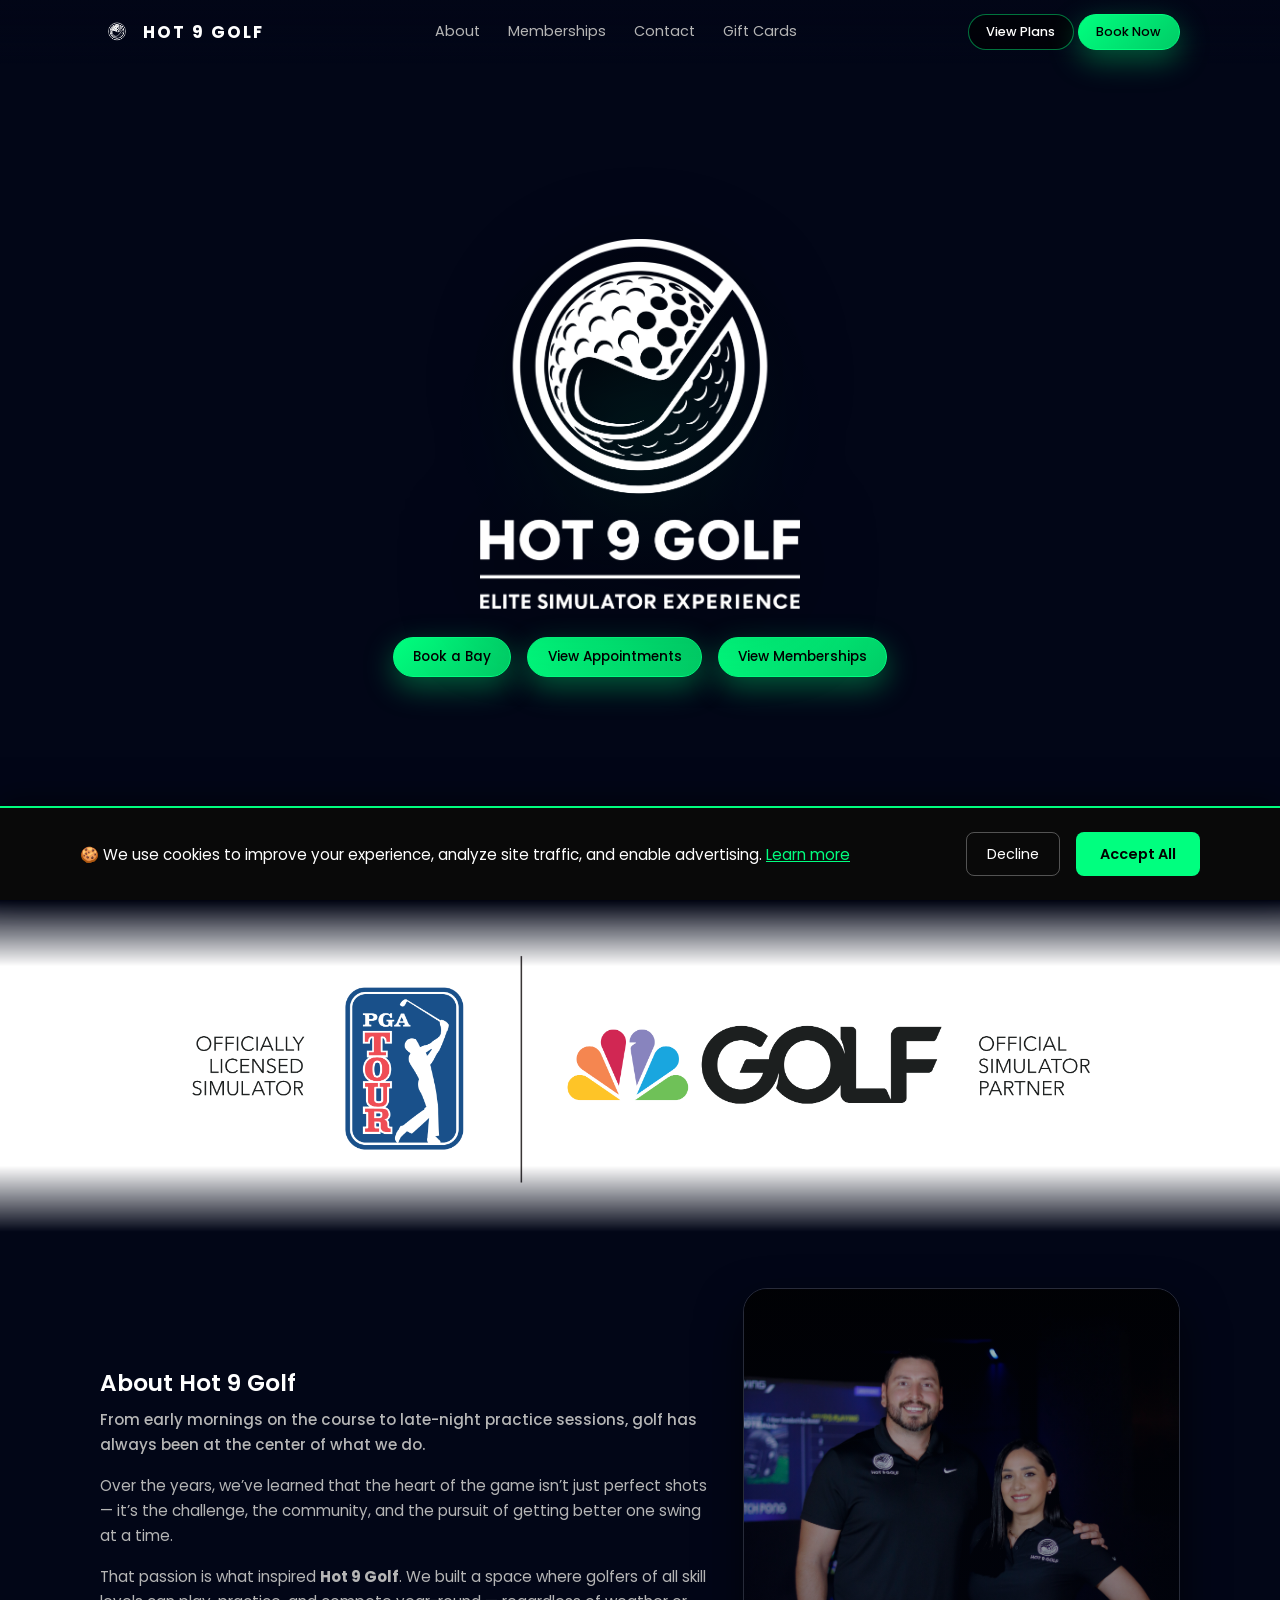
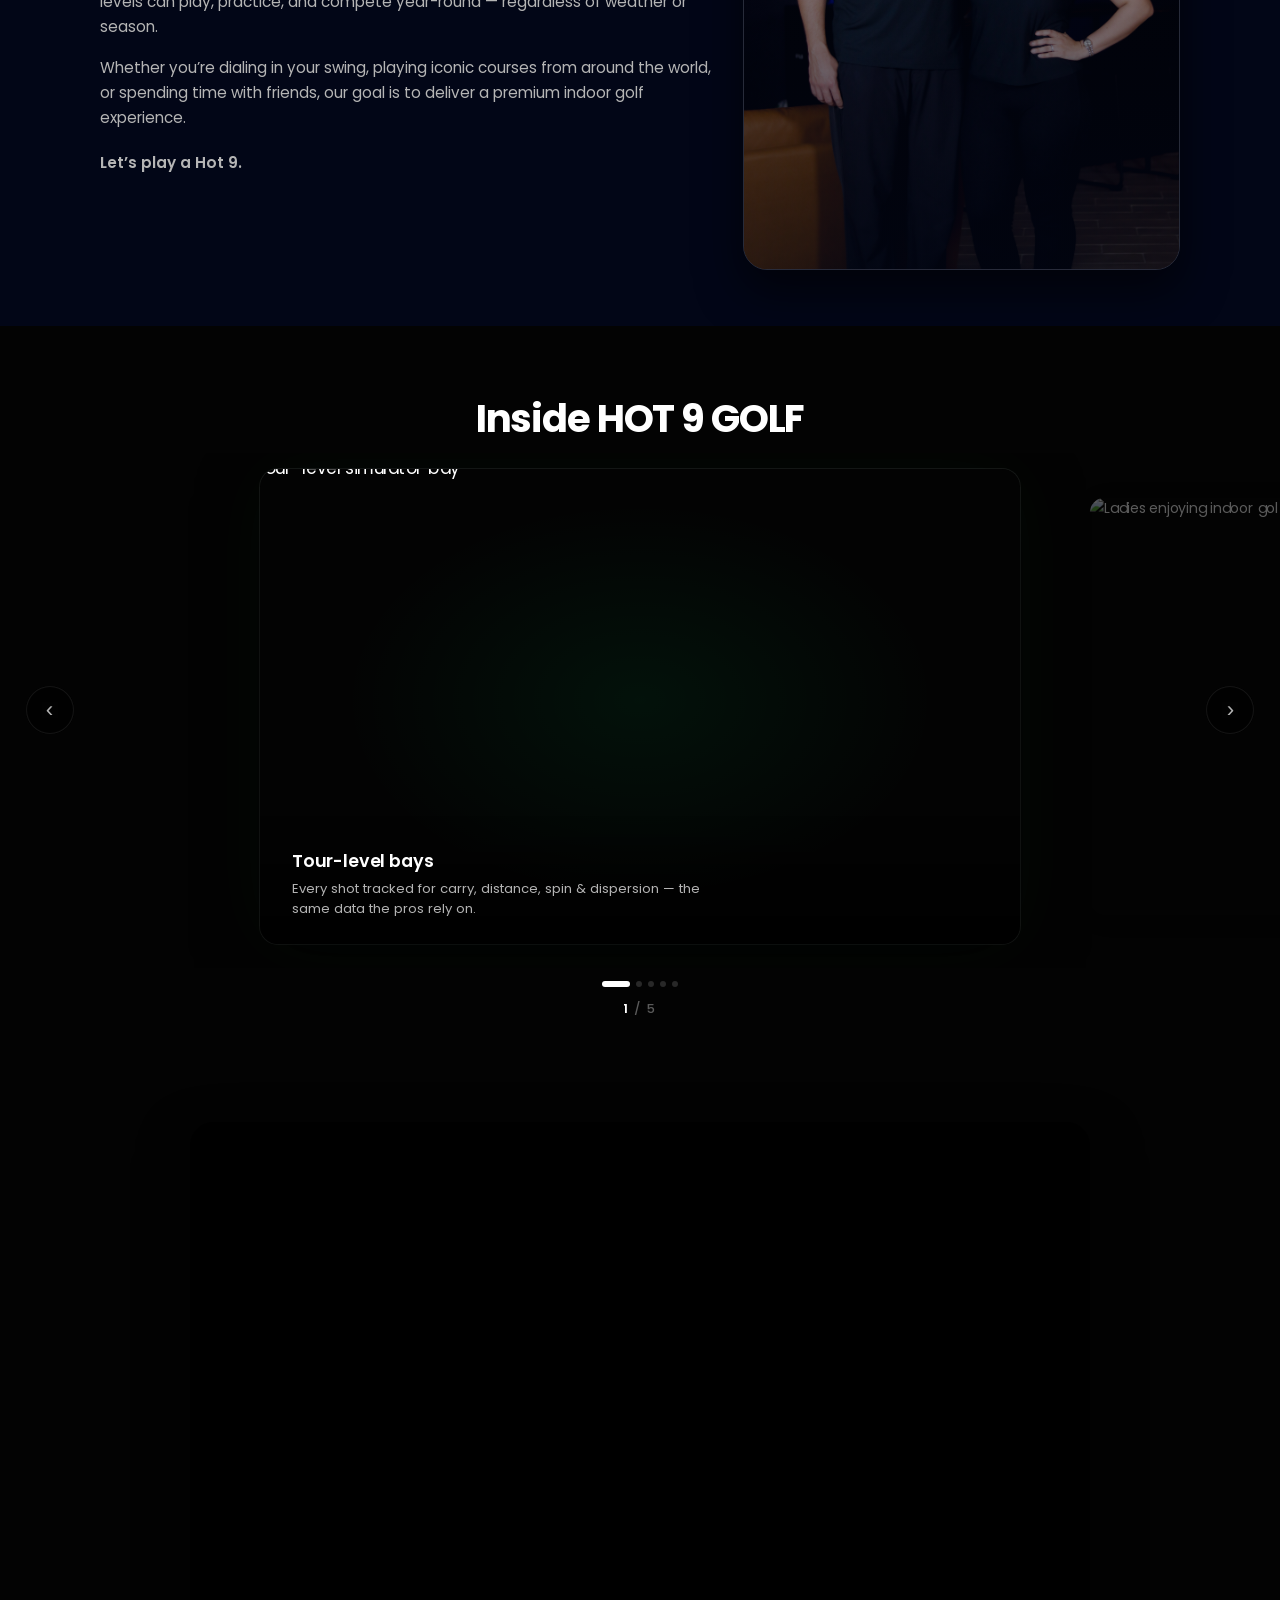
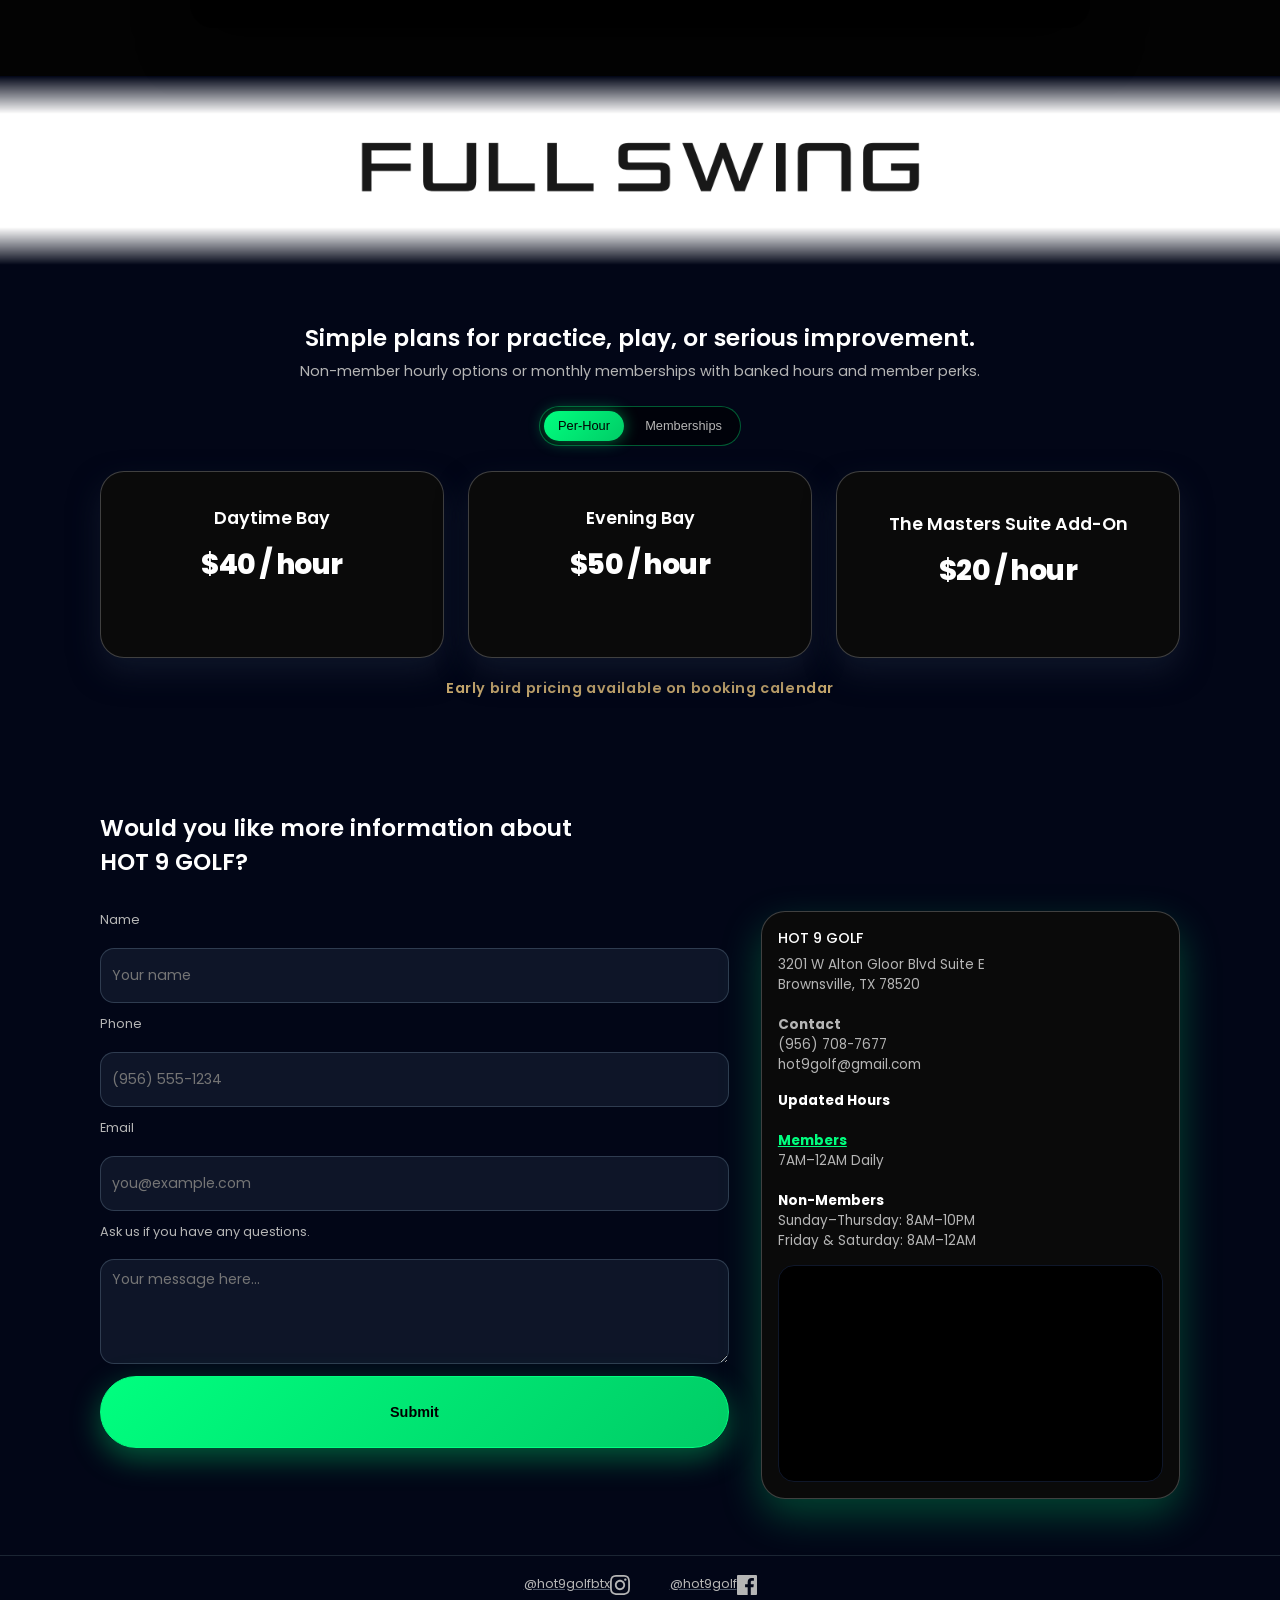
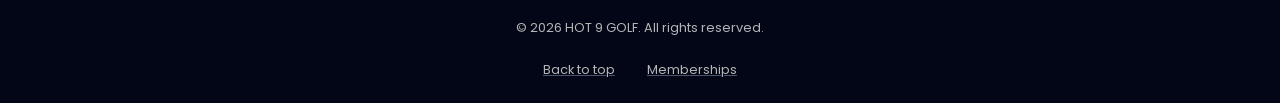
==== index.html @ 59603567 "changes to URL" ====
<!DOCTYPE html>
<html lang="en">
<head>
    <meta charset="UTF-8" />
    <title>HOT 9 GOLF | Indoor Golf Simulators in Brownsville, TX</title>
    <meta name="viewport" content="width=device-width, initial-scale=1" />
    <meta name="description" content="Premier indoor golf simulators in Brownsville, TX. Play world-class courses year-round with Full Swing technology. Memberships, lessons, and events available." />
    <meta name="keywords" content="indoor golf Brownsville, golf simulator Brownsville TX, Full Swing golf, golf lessons Brownsville, golf memberships, virtual golf" />
    <meta name="author" content="HOT 9 GOLF" />
    <meta name="robots" content="index, follow, max-image-preview:large, max-snippet:-1, max-video-preview:-1" />
    <link rel="canonical" href="https://hot9golf.com/" />
    
    <!-- Open Graph / Facebook -->
    <meta property="og:type" content="website" />
    <meta property="og:url" content="https://hot9golf.com/" />
    <meta property="og:title" content="HOT 9 GOLF | Indoor Golf Simulators in Brownsville, TX" />
    <meta property="og:description" content="Premier indoor golf simulators in Brownsville, TX. Play world-class courses year-round with Full Swing technology." />
    <meta property="og:image" content="https://hot9golf.com/Media/logo-hot9.png" />
    <meta property="og:site_name" content="HOT 9 GOLF" />
    <meta property="og:locale" content="en_US" />
    
    <!-- Twitter Card -->
    <meta name="twitter:card" content="summary_large_image" />
    <meta name="twitter:url" content="https://hot9golf.com/" />
    <meta name="twitter:title" content="HOT 9 GOLF | Indoor Golf Simulators in Brownsville, TX" />
    <meta name="twitter:description" content="Premier indoor golf simulators in Brownsville, TX. Play world-class courses year-round with Full Swing technology." />
    <meta name="twitter:image" content="https://hot9golf.com/Media/logo-hot9.png" />
    
    <!-- Local Business Schema -->
    <script type="application/ld+json">
    {
      "@context": "https://schema.org",
      "@type": "SportsActivityLocation",
      "name": "HOT 9 GOLF",
      "image": "https://hot9golf.com/Media/logo-hot9.png",
      "description": "Premier indoor golf simulators in Brownsville, TX featuring Full Swing technology",
      "address": {
        "@type": "PostalAddress",
        "streetAddress": "3201 W Alton Gloor Blvd Suite E",
        "addressLocality": "Brownsville",
        "addressRegion": "TX",
        "postalCode": "78520",
        "addressCountry": "US"
      },
      "geo": {
        "@type": "GeoCoordinates",
        "latitude": "25.9738",
        "longitude": "-97.4975"
      },
      "telephone": "+1-956-708-7677",
      "email": "hot9golf@gmail.com",
      "url": "https://hot9golf.com",
      "priceRange": "$$$",
      "openingHoursSpecification": [
        {
          "@type": "OpeningHoursSpecification",
          "dayOfWeek": ["Monday", "Tuesday", "Wednesday", "Thursday", "Sunday"],
          "opens": "07:00",
          "closes": "22:00"
        },
        {
          "@type": "OpeningHoursSpecification",
          "dayOfWeek": ["Friday", "Saturday"],
          "opens": "07:00",
          "closes": "00:00"
        }
      ],
      "sameAs": [
        "https://www.instagram.com/hot9golfbtx",
        "https://www.facebook.com/profile.php?id=61585658493381"
      ]
    }
    </script>

    <!-- Google Analytics 4 -->
    <script async src="https://www.googletagmanager.com/gtag/js?id=G-XXXXXXXXXX"></script>
    <script>
        window.dataLayer = window.dataLayer || [];
        function gtag(){dataLayer.push(arguments);}
        gtag('js', new Date());
        gtag('config', 'G-XXXXXXXXXX');
    </script>

    <!-- Meta (Facebook) Pixel -->
    <script>
        !function(f,b,e,v,n,t,s)
        {if(f.fbq)return;n=f.fbq=function(){n.callMethod?
        n.callMethod.apply(n,arguments):n.queue.push(arguments)};
        if(!f._fbq)f._fbq=n;n.push=n;n.loaded=!0;n.version='2.0';
        n.queue=[];t=b.createElement(e);t.async=!0;
        t.src=v;s=b.getElementsByTagName(e)[0];
        s.parentNode.insertBefore(t,s)}(window, document,'script',
        'https://connect.facebook.net/en_US/fbevents.js');
        fbq('init', 'YOUR_PIXEL_ID_HERE');
        fbq('track', 'PageView');
    </script>
    <noscript>
        <img height="1" width="1" style="display:none" 
        src="https://www.facebook.com/tr?id=YOUR_PIXEL_ID_HERE&ev=PageView&noscript=1"/>
    </noscript>

    <!-- Google Ads Conversion Tracking -->
    <script async src="https://www.googletagmanager.com/gtag/js?id=AW-XXXXXXXXXX"></script>
    <script>
        window.dataLayer = window.dataLayer || [];
        function gtag(){dataLayer.push(arguments);}
        gtag('js', new Date());
        gtag('config', 'AW-XXXXXXXXXX');
    </script>

    <!-- Icons -->
    <link rel="icon" type="image/png" sizes="192x192" href="/icons/icon-192.png">
    <link rel="icon" type="image/png" sizes="512x512" href="/icons/icon-512.png">
    <link rel="shortcut icon" href="/icons/icon-192.png">
    <link rel="apple-touch-icon" sizes="192x192" href="/icons/icon-192.png">
    <link rel="apple-touch-icon-precomposed" sizes="192x192" href="/icons/icon-192.png">

    <!-- Google Font -->
    <link href="https://fonts.googleapis.com/css2?family=Poppins:wght@300;400;500;600;700&display=swap" rel="stylesheet">

    <style>
        :root {
            --brand-green: #00ff7f;
            --brand-green-dark: #00cc66;
            --brand-green-soft: rgba(0,255,127,0.15);

            --bg-dark: #030303;
            --bg-darker: #000000;

            --text-main: #ffffff;
            --text-muted: #b5b5b5;

            --accent: var(--brand-green);
            --accent-dark: var(--brand-green-dark);
            --accent-soft: var(--brand-green-soft);

            --card-bg: #0a0a0a;
            --border-subtle: rgba(255,255,255,0.22);

            --shadow-soft: 0 16px 40px rgba(0,255,127,0.25);
            --radius-xl: 24px;
        }

        /* RESET + GLOBAL */
        * { margin:0; padding:0; box-sizing:border-box; }
        html, body { height:100%; scroll-behavior:smooth; }
        body {
            font-family:"Poppins", sans-serif;
            background:#020617;
            color:var(--text-main);
        }
        a { color:inherit; text-decoration:none; }
        img { max-width:100%; display:block; }

        .container {
            width:100%; max-width:1120px;
            margin:0 auto;
            padding:0 1.25rem;
        }

        /* =======================================================
           HEADER
        ======================================================= */
        .site-header {
            position:fixed; top:0; left:0; width:100%;
            z-index:40;
            background:linear-gradient(to bottom, rgba(2,6,23,0.98), rgba(2,6,23,0.8), transparent);
            transition:.3s;
            border-bottom:1px solid transparent;
        }
        .site-header.scrolled {
            background:rgba(2,6,23,0.98);
            box-shadow:0 16px 40px rgba(15,23,42,0.8);
            border-bottom-color:rgba(148,163,184,0.2);
        }
        .nav-inner {
            display:flex;
            align-items:center;
            justify-content:space-between;
            padding:0.85rem 0;
        }
        .brand {
    display:flex;
    align-items:center;
    gap:0.55rem;
}

        .brand-text { display:flex; flex-direction:column; }
        .brand-title {
            font-size:1.05rem;
            font-weight:700;
            letter-spacing:.12em;
        }
.hero-nav {
    width:34px;
    height:auto;
    max-width:none;
}

        .nav-links {
            display:flex;
            gap:1.75rem;
            font-size:.9rem;
        }
        .nav-link {
            color:var(--text-muted);
            position:relative;
            touch-action: manipulation;
        }
        .nav-link:hover { color:#fff; }
        .nav-link::after {
            content:"";
            position:absolute; left:0; bottom:-0.15rem;
            width:0; height:2px;
            background:linear-gradient(to right, #ccffe8, var(--accent));
            transition:.2s;
        }
        .nav-link:hover::after { width:100%; }

        .btn {
            border-radius:999px;
            padding:.55rem 1.2rem;
            font-size:.85rem;
            font-weight:500;
            cursor:pointer;
            display:inline-flex;
            align-items:center;
            gap:.4rem;
            transition:.2s;
            border:none;
            touch-action: manipulation;
            -webkit-tap-highlight-color: rgba(0,255,127,0.2);
        }
        .btn-primary {
            background:linear-gradient(135deg, var(--accent), var(--accent-dark));
            color:#000;
            border:1px solid var(--accent);
            box-shadow:0 10px 30px rgba(0,255,127,0.35);
        }
        .btn-primary:hover {
            transform:translateY(-2px);
            box-shadow:0 14px 40px rgba(0,255,127,0.55);
        }
        .btn-outline {
            background:rgba(0,0,0,0.6);
            border:1px solid rgba(0,255,127,0.45);
            color:#fff;
        }
        .btn-outline:hover {
            border-color:var(--accent);
            color:var(--accent);
            box-shadow:0 10px 28px rgba(0,255,127,0.28);
        }

        /* MOBILE NAV */
        .hamburger {
            display:none;
            flex-direction:column;
            justify-content:center;
            gap:6px;
            width:34px;
            height:34px;
            cursor:pointer;
            background:transparent;
            border:none;
            padding:0;
            touch-action: manipulation;
            -webkit-tap-highlight-color: transparent;
        }
        .hamburger span {
            height:2px;
            width:100%;
            background:#e5e7eb;
            border-radius:999px;
            transition:transform 0.25s ease, opacity 0.2s ease;
        }
        .hamburger.open span:nth-child(1) {
            transform:translateY(8px) rotate(45deg);
        }
        .hamburger.open span:nth-child(2) {
            opacity:0;
        }
        .hamburger.open span:nth-child(3) {
            transform:translateY(-8px) rotate(-45deg);
        }
        .mobile-nav {
            display:none;
            position:fixed; top:0;right:0;bottom:0;left:0;
            background:rgba(2,6,23,0.96);
            z-index:30;
            padding-top:4.2rem;
            opacity:0;
            pointer-events:none;
            transition:.2s;
        }
        .mobile-nav.open {
            opacity:1;
            pointer-events:auto;
        }
        .mobile-nav-inner {
            display:flex;
            flex-direction:column;
            gap:1rem;
            padding:1.5rem;
        }

        .mobile-nav-link {
            font-size:1rem;
            color:var(--text-main);
            touch-action: manipulation;
        }

        .mobile-nav-actions {
            margin-top:1.5rem;
            display:flex;
            flex-wrap:wrap;
            gap:0.75rem;
        }

        /* =======================================================
           HERO
        ======================================================= */
        .hero {
    min-height:100vh;
    padding-top:4.5rem;
    display:flex;
    align-items:center;
    position:relative;
    overflow:hidden;
    background:
        /* make this gradient lighter */
        linear-gradient(to bottom, rgba(2,6,23,0.35), rgba(2,6,23,0.65)),
        url("/Media/hero.mp4") center center / cover no-repeat;
}

/* Video layer */
.hero-video {
    position:absolute;
    top:0;right:0;bottom:0;left:0;
    width:100%;
    height:100%;
    object-fit:cover;
    z-index:-2;
    /* brighten instead of darken */
    filter:brightness(1.15) contrast(1.05) saturate(1.05);
}

/* Overlay – lighter */
.hero::before {
    content:"";
    position:absolute;
    top:0;right:0;bottom:0;left:0;
    background:linear-gradient(
        to bottom,
        rgba(2,6,23,0.15),
        rgba(2,6,23,0.45)
    );
    z-index:-1;
}


        .hero-grid {
            display:grid;
            grid-template-columns:1fr;
            text-align:center;
        }

        .hero-logo-wrapper {
            display:flex;
            justify-content:center;
            position:relative;
            margin-bottom:1rem;
        }
        .hero-logo {
            width:320px;
            max-width:85vw;
            opacity:1;
            filter:drop-shadow(0 14px 38px rgba(0,0,0,0.75));
            animation:fadeInLogo 1.3s ease-out;
        }
        @keyframes fadeInLogo {
            from { opacity:0; transform:translateY(10px); }
            to { opacity:1; transform:translateY(0); }
        }
        .hero-logo-wrapper::before {
            content:"";
            position:absolute;
            width:260px; height:260px;
            background:radial-gradient(circle, rgba(0,255,127,0.22), transparent 70%);
            filter:blur(40px);
            border-radius:50%;
            z-index:-1;
            top:50%; left:50%;
            transform:translate(-50%,-50%);
        }

        .hero-cta-row {
            display:flex;
            justify-content:center;
            gap:1rem;
            margin-top:0.8rem;
            flex-wrap:wrap;
        }

        /* SECTION BASE */
        section { padding:3.5rem 0; }

        .section-header {
            margin-bottom:1.6rem;
            display:flex;
            justify-content:space-between;
            align-items:flex-end;
            gap:1.5rem;
            flex-wrap:wrap;
        }
        .section-title-block { max-width:520px; }

        .section-title {
            font-size:1.45rem;
            font-weight:600;
            margin-bottom:0.4rem;
        }
        .section-title-h3 {
            font-size:1rem;
            font-weight:400;
            margin-bottom:0.4rem;
        }
        .section-subtitle {
            font-size:0.9rem;
            color:var(--text-muted);
        }

        .label-pill {
            display:inline-flex;
            align-items:center;
            gap:0.35rem;
            font-size:0.75rem;
            padding:0.16rem 0.6rem;
            border-radius:999px;
            background:rgba(15,23,42,0.9);
            border:1px solid rgba(148,163,184,0.6);
            margin-bottom:0.6rem;
            text-transform:uppercase;
            letter-spacing:0.08em;
            color:var(--text-muted);
        }
        .label-dot {
            width:6px; height:6px;
            border-radius:999px;
            background:var(--accent);
        }

        /* ABOUT MODERN */
        .about-grid-modern {
            display:grid;
            grid-template-columns:minmax(0,1.4fr) minmax(0,1fr);
            gap:2rem;
            align-items:center;
        }
        .about-copy p {
    font-size:0.95rem;
    color:var(--text-muted);
    line-height:1.65;
    margin-bottom:1rem;
}

.about-lead {
    font-size:1.05rem;
    color:#ffffff;
    font-weight:500;
}

.about-signoff {
    margin-top:1.25rem;
    font-size:1rem;
    font-weight:600;
    color:var(--accent);
}

        .about-features {
            display:grid;
            gap:0.65rem;
        }
        .about-feature {
            display:flex;
            align-items:flex-start;
            gap:0.55rem;
            font-size:0.9rem;
            color:#e5e7eb;
        }
        .feature-dot {
            width:7px;
            height:7px;
            border-radius:999px;
            margin-top:0.4rem;
            background:radial-gradient(circle, #ccffe8, var(--accent), #006b3c);
            box-shadow:0 0 8px rgba(0,255,127,0.45);
        }

        .about-image-card {
            position:relative;
            border-radius:var(--radius-xl);
            overflow:hidden;
            border:1px solid rgba(255,255,255,0.15);
            box-shadow:0 20px 45px rgba(0,0,0,0.6);
        }
        .about-image-card::after {
            content:"";
            position:absolute;
            top:0;right:0;bottom:0;left:0;
            background:linear-gradient(
                to bottom,
                rgba(2,6,23,0.2),
                rgba(2,6,23,0.65)
            );
        }
        .about-image-card img {
            width:100%;
            height:100%;
            object-fit:cover;
        }
/* VIDEO SHOWCASE SECTION */
.video-showcase {
    padding:3rem 0;
    background:var(--bg-dark);
}
.video-showcase .about-video {
    width:100%;
    max-width:900px;
    margin:0 auto;
    aspect-ratio:16/9;
    border-radius:var(--radius-xl);
    overflow:hidden;
    background:#000;
    box-shadow:0 20px 50px rgba(0,0,0,0.5);
}
.video-showcase .about-video iframe {
    width:100%;
    height:100%;
    border:0;
}


        /* GALLERY CARD OVERLAYS */
        .gallery-card-overlay {
            position:absolute;
            bottom:0; left:0; right:0;
            padding:2rem 2rem 1.6rem;
            background:linear-gradient(to top, rgba(0,0,0,0.85) 0%, rgba(0,0,0,0.4) 55%, transparent 100%);
            z-index:4;
            opacity:0;
            transform:translateY(8px);
            transition:opacity 0.5s ease, transform 0.6s cubic-bezier(0.25,0.46,0.45,0.94);
            pointer-events:none;
        }
        .gallery-card.active .gallery-card-overlay {
            opacity:1;
            transform:translateY(0);
            pointer-events:auto;
            transition-delay:0.15s;
        }
        .gallery-card-overlay h3 {
            font-size:1.1rem;
            font-weight:600;
            margin-bottom:0.3rem;
            color:#fff;
            letter-spacing:-0.01em;
        }
        .gallery-card-overlay p {
            font-size:0.82rem;
            color:rgba(255,255,255,0.7);
            line-height:1.5;
            max-width:420px;
        }

        /* CERTIFICATION STRIP */
        .cert-strip {
            position:relative;
            background:#ffffff;
            padding:2.5rem 0;
            isolation:isolate;
            -webkit-mask-image:linear-gradient(
                to bottom,
                transparent 0%,
                black 20%,
                black 80%,
                transparent 100%
            );
            mask-image:linear-gradient(
                to bottom,
                transparent 0%,
                black 20%,
                black 80%,
                transparent 100%
            );
        }
        .cert-inner {
            display:flex;
            justify-content:center;
            align-items:center;
        }
        .cert-inner img {
            max-width:min(900px,90vw);
            opacity:0.9;
        }

        /* SIMULATORS SECTION */
        .two-col {
            display:grid;
            grid-template-columns:minmax(0,1.1fr) minmax(0,1fr);
            gap:2rem;
            align-items:flex-start;
        }
        .sim-card {
            border-radius:var(--radius-xl);
            border:1px solid var(--border-subtle);
            background:var(--card-bg);
            padding:1.2rem;
            box-shadow:var(--shadow-soft);
            font-size:0.9rem;
            color:var(--text-muted);
        }
        .sim-tag-row {
            display:flex;
            flex-wrap:wrap;
            gap:0.5rem;
            margin-top:0.75rem;
        }
        .sim-tag {
            font-size:0.75rem;
            padding:0.18rem 0.55rem;
            border-radius:999px;
            border:1px solid rgba(148,163,184,0.6);
            color:var(--text-muted);
        }
        .sim-photo {
            margin-top:1rem;
            border-radius:18px;
            border:1px solid rgba(15,23,42,1);
            background:radial-gradient(circle at center, rgba(15,23,42,0.2), rgba(15,23,42,1));
            aspect-ratio:16/9;
            display:flex;
            align-items:center;
            justify-content:center;
            color:var(--text-muted);
            font-size:0.85rem;
            overflow:hidden;
        }
        .sim-photo img {
            width:100%;
            height:100%;
            object-fit:cover;
        }

        /* PRICING / TOGGLE */
        .pricing-toggle {
            display:inline-flex;
            gap:0.4rem;
            background:rgba(0,0,0,0.55);
            border:1px solid rgba(0,255,127,0.35);
            border-radius:999px;
            padding:0.25rem;
        }
        /* Center the pricing toggle */
        #memberships .section-header {
            flex-direction: column;
            align-items: center;
            text-align: center;
        }
        #memberships .section-title-block {
            max-width: 100%;
        }
        .toggle-btn {
            padding:0.45rem 0.9rem;
            border-radius:999px;
            font-size:0.8rem;
            cursor:pointer;
            background:transparent;
            color:var(--text-muted);
            border:none;
            transition:all 0.2s ease;
            touch-action: manipulation;
            -webkit-tap-highlight-color: rgba(0,255,127,0.2);
        }
        .toggle-btn.active {
            background:linear-gradient(135deg, var(--accent), var(--accent-dark));
            color:#000;
            box-shadow:0 0 16px rgba(0,255,127,0.45);
        }
        .pricing-group {
            display:none;
            animation:fadeUp 0.35s ease;
        }
        .pricing-group.active {
            display:block;
        }
        @keyframes fadeUp {
            from { opacity:0; transform:translateY(8px); }
            to { opacity:1; transform:translateY(0); }
        }

        .card-grid {
            display:grid;
            grid-template-columns:repeat(3, minmax(0,1fr));
            gap:1.5rem;
        }
        .plan-card {
            background:var(--card-bg);
            border-radius:var(--radius-xl);
            border:1px solid var(--border-subtle);
            padding:1.25rem;
            box-shadow:0 14px 30px rgba(15,23,42,0.9);
            display:flex;
            flex-direction:column;
            gap:0.8rem;
            min-height: 120px;
            justify-content: center;
            align-items: center;
            transition: all 0.3s ease;
            position: relative;
            overflow: hidden;
        }
        /* Hide details by default, show only on hover */
        .plan-card .plan-label,
        .plan-card .plan-badge,
        .plan-card .plan-note,
        .plan-card .plan-features,
        .plan-card .plan-cta {
            opacity: 0;
            max-height: 0;
            overflow: hidden;
            transition: all 0.4s ease;
        }
        .plan-card .plan-name {
            font-size: 1.1rem;
            font-weight: 600;
            text-align: center;
            transition: all 0.3s ease;
        }
        .plan-card .plan-price {
            text-align: center;
        }
        /* Card hover effects */
        .plan-card:hover {
            transform: translateY(-8px);
            box-shadow: 0 20px 50px rgba(0,255,127,0.25);
            border-color: rgba(0,255,127,0.5);
            min-height: auto;
            align-items: stretch;
        }
        /* Show all details on hover */
        .plan-card:hover .plan-label,
        .plan-card:hover .plan-badge,
        .plan-card:hover .plan-note,
        .plan-card:hover .plan-features,
        .plan-card:hover .plan-cta {
            opacity: 1;
            max-height: 1000px;
            overflow: visible;
        }
        .plan-card:hover .plan-price {
            color: var(--accent);
            transform: scale(1.05);
        }
        .plan-card:hover .plan-name {
            font-size: 1rem;
        }
        .plan-label {
            font-size:0.75rem;
            color:var(--text-muted);
            text-transform:uppercase;
            letter-spacing:0.08em;
        }
        .plan-name {
            font-size:1rem;
            font-weight:600;
        }
        .plan-price {
            font-size:1.75rem;
            font-weight:800;
            color:#fff;
            transition: all 0.3s ease;
            letter-spacing: -0.02em;
        }
        .plan-note {
            font-size:0.75rem;
            color:var(--text-muted);
        }
        .plan-features {
            list-style:none;
            font-size:0.86rem;
            color:var(--text-muted);
            margin-top:0.2rem;
            display:grid;
            gap:0.35rem;
        }
        .plan-feature::before {
            content:"•";
            margin-right:0.4rem;
            color:var(--accent);
        }
        .plan-cta { margin-top:0.6rem; }

        .plan-card.featured {
            position:relative;
            border:1px solid rgba(248,250,252,0.5);
            background:radial-gradient(circle at 0 0, rgba(22, 248, 60, 0.12), transparent 60%), var(--card-bg);
        }
        .plan-badge {
            position:absolute;
            top:0.9rem;
            right:1.1rem;
            font-size:0.7rem;
            padding:0.15rem 0.55rem;
            border-radius:999px;
            background:rgba(248,250,252,0.12);
            border:1px solid rgba(248,250,252,0.4);
        }

        /* FAQ */
        .faq-list {
            list-style:none;
            display:grid;
            gap:0.8rem;
        }
        .faq-item {
            border-radius:16px;
            background:rgba(15,23,42,0.9);
            border:1px solid rgba(31,41,55,0.9);
            padding:0.8rem 0.85rem;
        }
        .faq-question {
            display:flex;
            justify-content:space-between;
            align-items:center;
            gap:1rem;
            cursor:pointer;
            font-size:0.9rem;
            touch-action: manipulation;
            -webkit-tap-highlight-color: rgba(0,255,127,0.2);
        }
        .faq-toggle {
            font-size:1rem;
            color:var(--text-muted);
        }
        .faq-answer {
            margin-top:0.4rem;
            font-size:0.85rem;
            color:var(--text-muted);
            max-height:0;
            overflow:hidden;
            transition:max-height 0.18s ease;
        }
        .faq-item.open .faq-answer {
            max-height:200px;
        }

        /* CONTACT / MAP */
        .contact-grid {
            display:grid;
            grid-template-columns:minmax(0,1.5fr) minmax(0,1fr);
            gap:2rem;
        }
        .contact-form {
            display:grid;
            gap:0.75rem;
        }
        .field {
            display:grid;
            gap:0.25rem;
            font-size:0.8rem;
        }
        .field label { color:var(--text-muted); }
        .field input,
        .field textarea {
            background:rgba(15,23,42,0.95);
            border-radius:14px;
            border:1px solid rgba(51,65,85,0.9);
            padding:0.55rem 0.7rem;
            font-family:inherit;
            font-size:0.88rem;
            color:#e5e7eb;
        }
        .field textarea {
            min-height:90px;
            resize:vertical;
        }

        .map-card {
            border-radius:var(--radius-xl);
            border:1px solid var(--border-subtle);
            background:var(--card-bg);
            padding:1rem;
            font-size:0.85rem;
            box-shadow:var(--shadow-soft);
        }
        .map-embed {
            margin-top:0.85rem;
            border-radius:16px;
            border:1px solid rgba(15,23,42,1);
            aspect-ratio:16/9;
            overflow:hidden;
            background:#000;
        }
        .map-embed iframe {
            width:100%;
            height:100%;
            border:0;
        }

        /* FOOTER */
        footer {
            border-top:1px solid rgba(31,41,55,0.9);
            padding:1.2rem 0 1.5rem;
            font-size:0.8rem;
            color:var(--text-muted);
        }
        .footer-row {
            display:flex;
            justify-content:center;
            align-items:center;
            flex-direction:column;
            gap:1.5rem;
        }
        .footer-links {
            display:flex;
            gap:2rem;
            align-items:center;
        }
        .footer-links a {
            text-decoration:underline;
            text-decoration-color:rgba(148,163,184,0.5);
        }
        /* Social icons container */
        .footer-row > .footer-links:first-child {
            gap: 2.5rem;
        }

        /* RESPONSIVE */
        @media (max-width:960px) {
            .hero-grid { gap:2.2rem; }
            .about-grid-modern,
            .two-col,
            .contact-grid {
                grid-template-columns:1fr;
            }
            .section-header {
                flex-direction:column;
                align-items:flex-start;
            }
            /* Keep memberships section centered on tablet */
            #memberships .section-header {
                align-items: center;
            }
            .card-grid {
                grid-template-columns:repeat(2, minmax(0,1fr));
            }
            /* Stack member perks on tablet */
            #pricing-membership .strip {
                grid-template-columns: 1fr;
                padding: 1.75rem;
            }
        }
        @media (max-width:720px) {
            .nav-links,
            .nav-cta { display:none; }

            .hamburger { display:flex; }

            .mobile-nav { display:block; }

            .hero { padding-top:4.2rem; }

            .card-grid {
                grid-template-columns:minmax(0,1fr);
            }

            .hero-logo { width:240px; }

            .hero-cta-row {
                flex-direction:column;
                align-items:center;
            }

            .story-step {
                min-height:75vh;
                padding-top:4rem;
            }
            .story-step h2 {
                font-size:2.4rem;
            }
            .story-step p {
                font-size:1.05rem;
            }
            /* Center member perks on mobile */
            #pricing-membership .strip {
                grid-template-columns: 1fr;
                padding: 1.5rem;
                text-align: center;
            }
            #pricing-membership .strip > div:first-child {
                margin-bottom: 1rem;
            }
            #pricing-membership .section-subtitle {
                margin-bottom: 1rem !important;
            }
            #pricing-membership .chip-row {
                text-align: left;
                padding-left: 0;
                max-width: 100%;
            }
            .chip {
                font-size: 0.9rem;
                line-height: 1.6;
            }
            /* Member perks wrapper on mobile */
            #pricing-membership > div[style*="margin-top"] {
                margin-top: 1.5rem !important;
            }
            .strip-title {
                font-size: 1.4rem;
            }
            #pricing-membership .section-subtitle {
                font-size: 0.85rem;
            }
        }
        .mobile-nav-close {
    position:absolute;
    top:1rem;
    right:1.25rem;
    background:rgba(15,23,42,0.9);
    border:1px solid rgba(148,163,184,0.4);
    color:#fff;
    font-size:1.6rem;
    width:36px;
    height:36px;
    border-radius:50%;
    cursor:pointer;
    display:flex;
    align-items:center;
    justify-content:center;
}
.btn-sm {
    font-size:0.8rem;
    padding:0.5rem 1.1rem;
}

.contact-form .btn {
    width:100%;
    justify-content:center;
    padding:0.75rem;
    font-size:0.9rem;
    font-weight:600;
}
.chip-row {
    padding-left:.3rem;   /* creates left breathing room */
    display:grid;
    gap:0.6rem;
}
.chip {
    list-style:none;
    position:relative;
    padding-left:1.1rem;   /* space for bullet */
    line-height:1.5;
}

/* Custom bullet */
.chip::before {
    content:"•";
    position:absolute;
    left:0;
    top:0.05em;
    color:var(--accent);
    font-size:1.1rem;
}
.strip {
    padding-left:1rem;
}
.strip-title {
    font-size: 1.5rem;
    font-weight: 600;
    color: var(--accent);
    margin-bottom: 0.5rem;
}
/* Member Perks Section - Make it pop */
#pricing-membership .strip {
    background: radial-gradient(circle at top left, rgba(0,255,127,0.08), rgba(0,255,127,0.02));
    border: 1px solid rgba(0,255,127,0.3);
    border-radius: 18px;
    padding: 2rem;
    box-shadow: 0 8px 32px rgba(0,255,127,0.15);
    margin-top: 2rem;
    display: grid;
    grid-template-columns: 1fr;
    gap: 1.5rem;
}
/* SOCIAL ICON STYLING */
.social-links {
    display: flex;
    gap: 1rem;
    align-items: center;
}
.social-icon {
    display: inline-flex;
    transition: transform 0.2s ease, color 0.2s ease;
    color: var(--text-muted);
}
.social-icon:hover {
    color: var(--accent);
    transform: translateY(-2px);
}
.social-icon svg {
    width: 20px;
    height: 20px;
    fill: currentColor;
}

/* GIFT CARD POPUP */
.gc-overlay {
    position:fixed; top:0;right:0;bottom:0;left:0;
    background:rgba(0,0,0,0.7);
    backdrop-filter:blur(6px);
    z-index:9998;
    display:flex; align-items:center; justify-content:center;
    opacity:0; pointer-events:none;
    transition:opacity .3s ease;
}
.gc-overlay.active { opacity:1; pointer-events:auto; }
.gc-popup {
    background:linear-gradient(145deg, #0d1117, #111820);
    border:1px solid rgba(0,255,127,0.3);
    border-radius:var(--radius-xl);
    padding:2.5rem 2rem;
    max-width:420px;
    width:90%;
    text-align:center;
    position:relative;
    box-shadow:0 24px 60px rgba(0,255,127,0.15), 0 0 80px rgba(0,255,127,0.05);
    transform:translateY(20px) scale(0.97);
    transition:transform .3s ease;
}
.gc-overlay.active .gc-popup { transform:translateY(0) scale(1); }
.gc-close {
    position:absolute; top:1rem; right:1rem;
    background:rgba(255,255,255,0.08);
    border:1px solid rgba(255,255,255,0.15);
    color:#fff; font-size:1.2rem;
    width:32px; height:32px;
    border-radius:50%; cursor:pointer;
    display:flex; align-items:center; justify-content:center;
    transition:.2s;
}
.gc-close:hover { background:rgba(255,255,255,0.15); }
.gc-emoji { font-size:2.6rem; margin-bottom:.75rem; }
.gc-title {
    font-size:1.35rem; font-weight:700;
    margin-bottom:.5rem;
    background:linear-gradient(135deg,#fff,var(--accent));
    -webkit-background-clip:text;
    -webkit-text-fill-color:transparent;
}
.gc-desc {
    font-size:.92rem; color:var(--text-muted);
    line-height:1.55; margin-bottom:1.5rem;
}
.gc-cta {
    display:inline-flex; align-items:center; gap:.45rem;
    padding:.7rem 1.6rem;
    background:linear-gradient(135deg, var(--accent), var(--accent-dark));
    color:#000; font-weight:600; font-size:.95rem;
    border-radius:999px; border:none; cursor:pointer;
    box-shadow:0 10px 30px rgba(0,255,127,0.35);
    transition:.2s;
    text-decoration:none;
}
.gc-cta:hover {
    transform:translateY(-2px);
    box-shadow:0 14px 40px rgba(0,255,127,0.55);
}

/* ========= APPLE-STYLE GALLERY ========= */
.gallery-section {
    padding:4rem 0 3.5rem;
    overflow:hidden;
    background:var(--bg-dark);
    position:relative;
}
/* Ambient glow behind active card */
.gallery-section::after {
    content:"";
    position:absolute;
    top:50%; left:50%;
    width:600px; height:400px;
    transform:translate(-50%,-50%);
    background:radial-gradient(ellipse, rgba(0,255,127,0.06) 0%, transparent 70%);
    pointer-events:none;
    z-index:0;
}
.gallery-section .section-title {
    text-align:center;
    margin-bottom:.4rem;
    font-size:clamp(1.6rem, 3vw, 2.4rem);
    letter-spacing:-0.03em;
    font-weight:700;
    position:relative;
    z-index:1;
}
.gallery-section .section-subtitle {
    text-align:center;
    color:var(--text-muted);
    margin-bottom:2rem;
    font-size:0.95rem;
    position:relative;
    z-index:1;
}
.gallery-track-wrapper {
    position:relative;
    width:100%;
    max-width:1400px;
    margin:0 auto;
    overflow:hidden;
    z-index:1;
}
.gallery-track {
    display:flex;
    gap:1.5rem;
    transition:transform 0.65s cubic-bezier(0.32, 0.72, 0, 1);
    padding:1rem 0 1.5rem;
    will-change:transform;
    cursor:grab;
    user-select:none;
}
.gallery-track.grabbing { cursor:grabbing; }
.gallery-card {
    flex:0 0 min(760px, 88vw);
    aspect-ratio:16/10;
    border-radius:18px;
    overflow:hidden;
    position:relative;
    box-shadow:0 4px 24px rgba(0,0,0,0.35);
    transition:transform 0.65s cubic-bezier(0.32,0.72,0,1),
               opacity 0.5s ease,
               box-shadow 0.5s ease;
    transform:scale(0.88);
    opacity:0.35;
}
.gallery-card.active {
    transform:scale(1);
    opacity:1;
    box-shadow:
        0 20px 60px rgba(0,0,0,0.55),
        0 0 0 1px rgba(255,255,255,0.08),
        0 0 80px rgba(0,255,127,0.04);
}
.gallery-card img {
    width:100%; height:100%;
    object-fit:cover;
    display:block;
    transition:transform 4s cubic-bezier(0.25,0.46,0.45,0.94);
}
.gallery-card.active img {
    transform:scale(1.06);
}
/* Carousel nav */
.carousel-arrow {
    position:absolute;
    top:50%; transform:translateY(-50%);
    width:48px; height:48px;
    border-radius:50%;
    background:rgba(0,0,0,0.4);
    backdrop-filter:blur(16px) saturate(1.8);
    border:1px solid rgba(255,255,255,0.1);
    color:#fff; font-size:1.4rem;
    display:flex; align-items:center; justify-content:center;
    cursor:pointer; z-index:5;
    transition:all .3s cubic-bezier(0.25,0.46,0.45,0.94);
    opacity:0.7;
}
.carousel-arrow:hover {
    background:rgba(0,0,0,0.6);
    border-color:rgba(255,255,255,0.2);
    opacity:1;
    transform:translateY(-50%) scale(1.05);
}
.carousel-arrow--left  { left:clamp(0.75rem, 2vw, 2rem); }
.carousel-arrow--right { right:clamp(0.75rem, 2vw, 2rem); }

/* Slide counter */
.carousel-counter {
    text-align:center;
    padding-top:0.8rem;
    font-size:0.8rem;
    color:rgba(255,255,255,0.35);
    font-weight:500;
    letter-spacing:0.12em;
    font-variant-numeric:tabular-nums;
}
.carousel-counter .current-slide {
    color:#fff;
    font-weight:600;
}

/* Pagination dots */
.carousel-dots {
    display:flex; gap:6px;
    justify-content:center;
    padding-top:0.8rem;
}
.carousel-dot {
    width:6px; height:6px;
    border-radius:50%;
    background:rgba(255,255,255,0.15);
    border:none; cursor:pointer;
    transition:all .35s cubic-bezier(0.25,0.46,0.45,0.94);
    padding:0;
}
.carousel-dot.active {
    background:#fff;
    width:28px;
    border-radius:3px;
}
@media (max-width:720px) {
    .gallery-section { padding:2.5rem 0 2rem; }
    .gallery-section::after { width:300px; height:200px; }
    .gallery-card {
        flex:0 0 85vw;
        border-radius:14px;
        transform:scale(0.9);
    }
    .gallery-card-overlay { padding:1.2rem 1rem 1rem; }
    .gallery-card-overlay h3 { font-size:0.95rem; }
    .gallery-card-overlay p { font-size:0.75rem; }
    .carousel-arrow {
        width:36px; height:36px;
        font-size:1rem;
    }
    .carousel-arrow--left  { left:0.4rem; }
    .carousel-arrow--right { right:0.4rem; }
    .carousel-counter { font-size:0.72rem; }
    .video-showcase { padding:2rem 0; }
    .video-showcase .about-video {
        max-width:95vw;
        border-radius:16px;
    }
}
    </style>
    <link rel="manifest" href="/manifest.json">
    <meta name="theme-color" content="#00ff7f">
    <meta name="apple-mobile-web-app-capable" content="yes">
    <meta name="apple-mobile-web-app-status-bar-style" content="black-translucent">
</head>
<body>

    <!-- HEADER -->
    <header class="site-header" id="siteHeader">
        <div class="container">
            <div class="nav-inner">
                <a href="#top" class="brand" data-scroll>
    <img src="Media/Untitled%20design%20(14).png" class="hero-nav" alt="HOT 9 GOLF Logo" />
    <span class="brand-title">HOT 9 GOLF</span>
</a>


                <nav class="nav-links">
                    <a class="nav-link" data-scroll href="#about">About</a>
                    <!-- <a class="nav-link" data-scroll href="#simulators">Simulators</a> -->
                    <a class="nav-link" data-scroll href="#memberships">Memberships</a>
                    <!-- <a class="nav-link" data-scroll href="#faq">FAQ</a> -->
                    <a class="nav-link" data-scroll href="#contact">Contact</a>
                    <a class="nav-link" href="https://clients.uschedule.com/hot9golf/Product/GiftCertDetail" target="_blank" rel="noopener">Gift Cards</a>
                </nav>

                <div class="nav-cta">
                    <a class="btn btn-outline btn-sm" data-scroll href="#memberships">View Plans</a>
                    <a href="#contact" class="btn btn-primary btn-sm" data-scroll>Book Now</a>
                </div>

                <button class="hamburger" id="hamburger" aria-label="Toggle navigation">
                    <span></span><span></span><span></span>
                </button>
            </div>
        </div>

        <!-- Mobile Nav -->
        <div class="mobile-nav" id="mobileNav">
            <div class="mobile-nav-inner">
                <button class="mobile-nav-close" aria-label="Close menu">&times;</button>
                <a class="mobile-nav-link" data-scroll href="#about">About</a>
                <!-- <a class="mobile-nav-link" data-scroll href="#simulators">Simulators</a> -->
                <a class="mobile-nav-link" data-scroll href="#memberships">Memberships</a>
                <!-- <a class="mobile-nav-link" data-scroll href="#faq">FAQ</a> -->
                <a class="mobile-nav-link" data-scroll href="#contact">Contact</a>
                <a class="mobile-nav-link" href="https://clients.uschedule.com/hot9golf/Product/GiftCertDetail" target="_blank" rel="noopener">Gift Cards</a>

                <div class="mobile-nav-actions">
                    <a class="btn btn-outline btn-sm" data-scroll href="#memberships">View Plans</a>
                    <a class="btn btn-primary btn-sm" data-scroll href="#contact">Book Now</a>
                </div>
            </div>
        </div>
    </header>

    <!-- HERO -->
    <main id="top">
        <section class="hero" id="home">
            <!-- Optional video -->
            <video class="hero-video" autoplay muted loop playsinline>
                <source src="Media/hero.mp4" type="video/mp4" />
            </video>

            <div class="container">
                <div class="hero-grid">
                    <div class="hero-logo-wrapper">
                        <img src="Media/logo-hot9.png" class="hero-logo" alt="HOT 9 GOLF Logo" />
                    </div>
                        
                    <div class="hero-cta-row">
                        <a href="https://clients.uschedule.com/hot9golf/account/login?ReturnUrl=/hot9golf/booking" class="btn btn-primary" target="_blank" rel="noopener noreferrer">Book a Bay</a>
                        <a href="https://clients.uschedule.com/hot9golf/customerprofile/appointments" class="btn btn-primary" target="_blank" rel="noopener noreferrer">View Appointments</a>
                        <a href="#memberships" class="btn btn-primary" data-scroll>View Memberships</a>
                    </div>
                </div>
            </div>
        </section>

        <!-- CERTIFICATION STRIP -->
        <section class="cert-strip">
            <div class="cert-inner">
                <img src="Media/pga-tour-golf-channel-logosBlack.png" alt="Official simulator partners" />
            </div>
        </section>

        <!-- ABOUT -->
        <section id="about">
            <div class="container">
                <div class="about-grid-modern">
                    <div class="about-copy">
    <h2 class="section-title">About Hot 9 Golf</h2>

    <!-- <p class="about-lead">
        From early mornings on the course to late-night swings in the backyard, golf has always been where I feel most at home.
    </p>

    <p>
        Over the years, I’ve learned that the heart of the game isn’t just in perfect shots — it’s in the community, the challenge,
        and the joy of improving one swing at a time.
    </p>

    <p>
        That passion is what inspired me to open <strong>Hot 9 Golf</strong>.
        I wanted to create a space where golfers of all levels can play, practice, and have fun — no matter the weather or season.
    </p>

    <p>
        Whether you’re looking to sharpen your skills, experience world-class courses, or simply enjoy a great time with friends,
        our goal is to bring the best parts of the game indoors.
    </p>

    <p class="about-signoff">
        Let’s play a Hot 9!!!!
    </p> -->

    <p class="about-lead">
    From early mornings on the course to late-night practice sessions, golf has always been at the center of what we do.
</p>

<p>
    Over the years, we’ve learned that the heart of the game isn’t just perfect shots — it’s the challenge, the community,
    and the pursuit of getting better one swing at a time.
</p>

<p>
    That passion is what inspired <strong>Hot 9 Golf</strong>.
    We built a space where golfers of all skill levels can play, practice, and compete year-round — regardless of weather or season.
</p>

<p>
    Whether you’re dialing in your swing, playing iconic courses from around the world,
    or spending time with friends, our goal is to deliver a premium indoor golf experience.
</p>

<p class="about-signoff">
    Let’s play a Hot 9.
</p>

</div>


                    <div class="about-image-card">
    <!-- Replace with owner photo -->
    <img src="Media/IMG_4819.JPG" alt="HOT 9 GOLF Owners" />
</div>

                </div>
            </div>
        </section>

        <!-- GALLERY CAROUSEL -->
        <section class="gallery-section" id="gallery">
            <div class="container">
                <h2 class="section-title">Inside HOT 9 GOLF</h2>
                
            </div>
            <div class="gallery-track-wrapper">
                <button class="carousel-arrow carousel-arrow--left" id="carouselPrev" aria-label="Previous">&lsaquo;</button>
                <div class="gallery-track" id="galleryTrack">
                    <div class="gallery-card">
                        <img src="Media/BookABayCover.JPG" alt="Tour-level simulator bay" loading="lazy" />
                        <div class="gallery-card-overlay">
                            <h3>Tour-level bays</h3>
                            <p>Every shot tracked for carry, distance, spin &amp; dispersion — the same data the pros rely on.</p>
                        </div>
                    </div>
                    <div class="gallery-card">
                        <img src="Media/IMG_4755.JPG" alt="Ladies enjoying indoor golf" loading="lazy" />
                        <div class="gallery-card-overlay">
                            <h3>Built for every golfer</h3>
                            <p>Practice your short game, host friends, or compete — Hot 9 is your course, your rules.</p>
                        </div>
                    </div>
                    <div class="gallery-card">
                        <img src="Media/IMG_4854.JPG" alt="Luxury simulator bay" loading="lazy" />
                        <div class="gallery-card-overlay">
                            <h3>Premium experience</h3>
                            <p>Luxury bays with Full Swing technology — practice, play, or entertain in style.</p>
                        </div>
                    </div>
                    <!-- <div class="gallery-card">
                        <img src="Media/gallery-5.jpeg" alt="HOT 9 GOLF facility" loading="lazy" />
                        <div class="gallery-card-overlay">
                            <h3>The facility</h3>
                            <p>A modern indoor golf lounge designed for comfort, competition, and year-round play.</p>
                        </div>
                    </div>
                    <div class="gallery-card">
                        <img src="Media/gallery-6.jpeg" alt="HOT 9 GOLF experience" loading="lazy" />
                        <div class="gallery-card-overlay">
                            <h3>Events &amp; groups</h3>
                            <p>Host birthdays, corporate outings, or a night out — we’ve got the bays and the vibe.</p>
                        </div>
                    </div> -->
                    <div class="gallery-card">
                        <img src="Media/IMG_4688.JPG" alt="Virtual sports at HOT 9 GOLF" loading="lazy" />
                        <div class="gallery-card-overlay">
                            <h3>More than just golf</h3>
                            <p>Hot 9 Golf has different virtual sports that everyone can enjoy</p>
                        </div>
                    </div>
                    <div class="gallery-card">
                        <img src="Media/FullSwing/TPC-Sawgrass-Hole-17-06.jpg" alt="TPC Sawgrass Hole 17" loading="lazy" />
                        <div class="gallery-card-overlay">
                            <h3>TPC Sawgrass</h3>
                            <p>The iconic island green and dozens of world-class courses on Full Swing simulators.</p>
                        </div>
                    </div>
                </div>
                <button class="carousel-arrow carousel-arrow--right" id="carouselNext" aria-label="Next">&rsaquo;</button>
            </div>
            <div class="carousel-dots" id="carouselDots"></div>
            <div class="carousel-counter" id="carouselCounter"></div>
        </section>

        <!-- VIDEO SHOWCASE -->
        <section class="video-showcase">
            <div class="container">
                <div class="about-video">
                    <iframe
                        src="https://www.youtube.com/embed/ydl1Kn4nCvA?autoplay=1&mute=1&loop=1&playlist=ydl1Kn4nCvA&rel=0&modestbranding=1&playsinline=1"
                        title="Full Swing Pro 2.0 Simulator"
                        allow="autoplay; accelerometer; clipboard-write; encrypted-media; gyroscope; picture-in-picture"
                        allowfullscreen>
                    </iframe>
                </div>
            </div>
        </section>

       
<!-- CERTIFICATION STRIP -->
        <section class="cert-strip">
            <div class="cert-inner">
                <img src="Media/Fullswinglogo.png" alt="Official simulator partners" />
            </div>
        </section>
        <!-- MEMBERSHIPS / PRICING -->
        <section id="memberships">
    <div class="container">
        <div class="section-header">
            <div class="section-title-block">
                <h2 class="section-title">
                    Simple plans for practice, play, or serious improvement.
                </h2>
                <p class="section-subtitle">
                    Non-member hourly options or monthly memberships with banked hours and member perks.
                </p>
            </div>

            <!-- TOGGLE -->
            <div class="pricing-toggle">
                <button class="toggle-btn active" data-target="hourly">Per-Hour</button>
                <button class="toggle-btn" data-target="membership">Memberships</button>
            </div>
        </div>

        <!-- PER HOUR -->
        <div class="pricing-group active" id="pricing-hourly">
            <div class="card-grid">
                <!-- 8am–4pm -->
                <article class="plan-card">
                    <div class="plan-label">Non-Member</div>
                    <div class="plan-name">Daytime Bay</div>
                    <div class="plan-price">$40 / hour</div>
                    <div class="plan-note">Bay for up to 4 guests total</div>
                    <ul class="plan-features">
                        <li class="plan-feature">Standard simulator bay</li>                        
                        <li class="plan-feature">Same-day extra hour at $25</li>
                    </ul>
                    <div class="plan-cta">
                        
                         <a href="https://clients.uschedule.com/hot9golf/booking" class="btn btn-outline btn-sm" target="_blank" data-scroll href="#contact">Book daytime bay</a>
                    </div>
                </article>

                <!-- 4pm–10pm -->
                <article class="plan-card">
                    <div class="plan-label">Non-Member</div>
                    <div class="plan-name">Evening Bay</div>
                    <div class="plan-price">$50 / hour</div>
                    <div class="plan-note">Bay for up to 4 guests total</div>
                    <ul class="plan-features">
                        <li class="plan-feature">Prime-time bay access</li>
                        <!-- <li class="plan-feature">Additional guests (1–3) at $14.99</li> -->
                        <li class="plan-feature">Same-day extra hour at $25</li>
                    </ul>
                    <div class="plan-cta">
                        <a href="https://clients.uschedule.com/hot9golf/booking" class="btn btn-outline btn-sm" target="_blank" data-scroll href="#contact">
                            Book evening bay
                        </a>
                            
                    </div>
                </article>

                <!-- WIDESCREEN ROOM -->
                <article class="plan-card">
                    <div class="plan-label">Upgrade</div>
                    <div class="plan-name">The Masters Suite Add-On</div>
                    <div class="plan-price">$20 / hour</div>
                    
                    <ul class="plan-features">
                        <li class="plan-feature">Upgrade any existing bay booking</li>
                        <!-- <li class="plan-feature">Extra guests up to 5 at $19.99</li> -->
                       
                    </ul>
                    <div class="plan-cta">
                        
                        <a href="https://clients.uschedule.com/hot9golf/booking" class="btn btn-outline btn-sm" target="_blank" data-scroll href="#contact">
                            Add The Masters Suite
                        </a>
                    </div>
                </article>
            </div>
            <p style="text-align:center; margin-top:1.25rem; font-size:0.9rem; color:var(--clr-accent, #c8a96e); font-weight:600; letter-spacing:0.04em;">
                 Early bird pricing available on booking calendar
            </p>
        </div>

        <!-- MEMBERSHIPS -->
        <div class="pricing-group" id="pricing-membership">
            <div class="card-grid">
                <!-- PAR 5 -->
                <article class="plan-card featured">
                    <div class="plan-label">Member Monthly Rate</div>
                    <div class="plan-badge">Best value</div>
                    <div class="plan-name">Par 5</div>
                    <div class="plan-price">$299.99 / month</div>
                    <!-- <div class="plan-note">• </div> -->
                    <ul class="plan-features">
                        <li class="plan-feature">5 Hours per month Standard Bay</li>
                        <li class="plan-feature">10 Hours per month in The Masters Suite</li>
                        <li class="plan-feature">Up to 3 guests for standard, 5 guests in The Masters Suite</li>
                        <li class="plan-feature">Book tee times up to 10 days in advance</li>
                        <li class="plan-feature">2 active tee times</li>
                        <!-- <li class="plan-feature">No upcharge for widescreen bay</li> -->
                        <li class="plan-feature">Share time with one family member</li>
                        <!-- <li class="plan-feature">Best value for heavy use and bigger groups</li> -->
                    </ul>
                    <div class="plan-cta">
                        <a class="btn btn-primary btn-sm" href="https://clients.uschedule.com/hot9golf/Product/MembershipDetail/10767" target="_blank" rel="noopener noreferrer">
                            Join Par 5
                        </a>
                    </div>
                </article>
                
                <!-- PAR 4 -->
                <article class="plan-card featured">
                    <div class="plan-badge">Most popular</div>
                    <div class="plan-label">Member Monthly Rate</div>
                    <div class="plan-name">Par 4</div>
                    <div class="plan-price">$249.99 / month</div>
                    <!-- <div class="plan-note">10 hours per month • 2 active tee times • up to 3 guests</div> -->
                    <ul class="plan-features">
                        <li class="plan-feature">6 Hours per month Standard Bay</li>
                        <li class="plan-feature">4 Hours per month in The Masters Suite</li>
                        <li class="plan-feature">2 active tee times</li>
                        <li class="plan-feature">Up to 3 guests for standard, 5 guests in The Masters Suite</li>
                        <li class="plan-feature">Book tee times up to 7 days in advance</li>
                        <!-- <li class="plan-feature">Widescreen bay upcharge $9.99 per visit</li> -->
                        <!-- <li class="plan-feature">Widescreen guests add-on $9.99 (up to 5 guests)</li> -->
                        
                    </ul>
                    <div class="plan-cta">
                        <a class="btn btn-outline btn-sm" href="https://clients.uschedule.com/hot9golf/Product/MembershipDetail/10766" target="_blank" rel="noopener noreferrer">
                            Join Par 4
                        </a>
                    </div>
                </article>
                
                <!-- PAR 3 -->
                <article class="plan-card ">
                    <div class="plan-label">Member Monthly Rate</div>
                    <div class="plan-name">Par 3</div>
                    <div class="plan-price">$159.99 / month</div>
                    <!-- <div class="plan-note">6 hours per month • 1 active tee time • 1 guest included</div> -->
                    <ul class="plan-features">
                        <li class="plan-feature">4 Hours per month Standard Bay</li>
                        <li class="plan-feature">2 Hours per month in The Masters Suite</li>
                        <li class="plan-feature">Up to 3 guests for standard, 5 guests in The Masters Suite</li>
                        <li class="plan-feature">Book tee times up to 4 days in advance</li>
                        <li class="plan-feature">1 active tee time</li>
                        <!-- <li class="plan-feature">Widescreen bay add-on $9.99 per visit</li>                         -->
                        <!-- <li class="plan-feature">Widescreen guests add-on $9.99 (up to 5 guests)</li> -->
                        
                    </ul>
                    <div class="plan-cta">
                        <a class="btn btn-outline btn-sm" href="https://clients.uschedule.com/hot9golf/Product/MembershipDetail/10765" target="_blank" rel="noopener noreferrer">
                            Join Par 3
                        </a>
                    </div>
                </article>

                <!-- STUDENT PLAN -->
                <article class="plan-card">
                    <div class="plan-label">Member Monthly Rate</div>
                    <div class="plan-name">Student Plan</div>
                    <div class="plan-price">$99.99 / month</div>
                    <!-- <div class="plan-note">4 hours per month • 1 active tee time • no guests included</div> -->
                    <ul class="plan-features">
                        <li class="plan-feature">4 Hours per month Standard Bay</li>
                        <!-- <li class="plan-feature">2 Hours per month Widescreen Bay</li> -->
                        <li class="plan-feature">Book tee times up to 2 days in advance</li>
                        <!-- <li class="plan-feature">Widescreen bay upcharge $9.99 per visit</li> -->
                        
                        <li class="plan-feature">1 active tee time</li>                        
                        <!-- <li class="plan-feature">Extra guests up to 5 at $14.99 for widescreen use</li> -->
                        
                    </ul>
                    <div class="plan-cta">
                        
                        <a href="https://clients.uschedule.com/hot9golf/Product/MembershipDetail/10770" class="btn btn-outline btn-sm" target="_blank" rel="noopener noreferrer">
                            Join Student Plan
                        </a>
                    </div>
                </article>

                <!-- MULLIGAN MEMBERSHIP -->
                <article class="plan-card">
                    <div class="plan-label">Member Monthly Rate</div>
                    <div class="plan-name">Mulligan Membership</div>
                    <div class="plan-price">$80 / month</div>
                    <ul class="plan-features">
                        <li class="plan-feature">Gimme Hours (7AM–3PM daily)</li>
                        <li class="plan-feature">Up to 3 guests for standard bays, 5 guests in The Masters Suite</li>
                        <li class="plan-feature">Book tee times up to 4 days in advance</li>
                        <li class="plan-feature">1 active tee time</li>
                        <li class="plan-feature">Tee times available daily between 7AM–3PM</li>
                        <li class="plan-feature">Excluded from additional member perks</li>
                    </ul>
                    <div class="plan-cta">
                        <a href="https://clients.uschedule.com/hot9golf/Product/MembershipDetail/11440" class="btn btn-outline btn-sm" target="_blank" rel="noopener noreferrer">
                            Join Mulligan
                        </a>
                    </div>
                </article>
                <article class="plan-card" data-membership="mulligan">
                    
                    <div class="plan-name">Gimme hours</div>
                    <div class="plan-price">(7AM–3PM daily)</div>
                    
                </article>
                
            </div>

            <!-- MEMBER PERKS / CORPORATE -->
            <div style="margin-top:2rem; display:grid; gap:1.25rem;">
                <div class="strip">
                    <div>
                        <div class="strip-title">Member perks</div>
                        <p class="section-subtitle" style="margin-bottom: 2rem;">
                            Extra benefits that make a membership more than just hours in the bay.
                        </p>
                    </div>
                    <div class="chip-row">
                        
                        <li class="chip">Gimme Hours: 7AM–3PM daily — these hours do not count against your membership paid hours</li>
                        <li class="chip">Extended hours: 7AM–12AM daily (non-members close at 10PM Sun–Thu)</li>
                        <li class="chip">7:00 a.m. tee times for members (8:00 a.m. for non-members)</li>
                        <li class="chip">Additional tee times: $24.99 first hour, $9.99 each additional hour</li>
                        <!-- <li class="chip">Additional guests: $9.99 (up to 3)</li> -->
                        <li class="chip">The Masters Suite: $34.99 first hour, $14.99 additional hour</li>
                        <!-- <li class="chip">Widescreen Bay add-on guests: $14.99 (up to 5)</li> -->
                    </div>
                </div>

                
            </div>
        </div>
    </div>
</section>


   

        <!-- CONTACT -->
        <section id="contact">
            <div class="container">
                <div class="section-header">
                    <div class="section-title-block">
                        <h2 class="section-title">Would you like more information about HOT 9 GOLF?</h2>
                        
                    </div>
                </div>

                <div class="contact-grid">
                    <form class="contact-form"
      id="contactForm"
      action="https://api.web3forms.com/submit"
      method="POST">

    <!-- REQUIRED -->
    <input type="hidden" name="access_key" value="56e67f0b-6b6e-4c83-be05-255eb2e59f41">

    <!-- OPTIONAL METADATA -->
    <input type="hidden" name="subject" value="HOT 9 GOLF – New Contact Submission">
    <input type="hidden" name="from_name" value="HOT 9 GOLF Website">
    <input type="hidden" name="redirect" value="https://hot9golf.com/thank-you.html">

    <div class="field">
        <label for="name">Name</label>
        <input id="name" name="name" type="text" placeholder="Your name" required />
    </div>

    <div class="field">
        <label for="phone">Phone</label>
        <input id="phone"
               name="phone"
               type="tel"
               placeholder="(956) 555-1234"
               required />
    </div>

    <div class="field">
        <label for="email">Email</label>
        <input id="email" name="email" type="email" placeholder="you@example.com" required />
    </div>

    <div class="field">
        <label for="message">Ask us if you have any questions.</label>
        <textarea id="message" name="message"
                  placeholder="Your message here..."
                  required></textarea>
    </div>

    <!-- Anti-spam -->
    <input type="checkbox" name="botcheck" style="display:none;">

    <button type="submit" class="btn btn-primary btn-sm">
        Submit
    </button>
    <div id="form-status" style="margin-top:0.6rem;font-size:0.85rem;"></div>
</form>


                    <aside class="map-card">
                        <div style="font-size:0.9rem;margin-bottom:0.4rem;font-weight:500;">
                            HOT 9 GOLF
                        </div>
                        <div style="font-size:0.85rem;color:var(--text-muted);">
                            3201 W Alton Gloor Blvd Suite E<br />
                            Brownsville, TX 78520<br />
                            <br />
                            <strong>Contact</strong><br />
                            (956) 708-7677<br />
                            hot9golf@gmail.com
                        </div>
                        <div style="font-size:0.85rem;color:var(--text-muted);margin-top:1rem;">
                            <strong style="color:#fff;">Updated Hours</strong><br /><br />
                            <strong style="color:var(--accent);text-decoration:underline;">Members</strong><br />
                            7AM–12AM Daily<br /><br />
                            <strong style="color:#fff;">Non-Members</strong><br />
                            Sunday–Thursday: 8AM–10PM<br />
                            Friday &amp; Saturday: 8AM–12AM
                        </div>
                        <div class="map-embed">
                            <iframe
                                src="https://www.google.com/maps?q=3201%20W%20Alton%20Gloor%20Blvd%20Suite%20E%20Brownsville%20TX%2078520&output=embed"
                                allowfullscreen
                                loading="lazy"
                                referrerpolicy="no-referrer-when-downgrade">
                            </iframe>
                        </div>
                    </aside>
                </div>
            </div>
        </section>
    </main>

    <!-- FOOTER -->
    <footer>
        <div class="container">
            <div class="footer-row">
                <div class="footer-links">
    <a href="https://www.instagram.com/hot9golfbtx" target="_blank" class="social-icon" aria-label="Instagram">@hot9golfbtx
        <svg viewBox="0 0 24 24"><path d="M12 2.163c3.204 0 3.584.012 4.85.07 3.252.148 4.771 1.691 4.919 4.919.058 1.265.069 1.645.069 4.849 0 3.205-.012 3.584-.069 4.849-.149 3.225-1.664 4.771-4.919 4.919-1.266.058-1.644.07-4.85.07-3.204 0-3.584-.012-4.849-.07-3.26-.149-4.771-1.699-4.919-4.92-.058-1.265-.07-1.644-.07-4.849 0-3.204.013-3.583.07-4.849.149-3.227 1.664-4.771 4.919-4.919 1.266-.057 1.645-.069 4.849-.069zm0-2.163c-3.259 0-3.667.014-4.947.072-4.358.2-6.78 2.618-6.98 6.98-.059 1.281-.073 1.689-.073 4.948 0 3.259.014 3.668.072 4.948.2 4.358 2.618 6.78 6.98 6.98 1.281.058 1.689.072 4.948.072 3.259 0 3.668-.014 4.948-.072 4.354-.2 6.782-2.618 6.979-6.98.059-1.28.073-1.689.073-4.948 0-3.259-.014-3.667-.072-4.947-.196-4.354-2.617-6.78-6.979-6.98-1.281-.059-1.69-.073-4.949-.073zm0 5.838c-3.403 0-6.162 2.759-6.162 6.162s2.759 6.163 6.162 6.163 6.162-2.759 6.162-6.163c0-3.403-2.759-6.162-6.162-6.162zm0 10.162c-2.209 0-4-1.791-4-4s1.791-4 4-4 4 1.791 4 4-1.791 4-4 4zm6.406-11.845c-.796 0-1.441.645-1.441 1.44s.645 1.44 1.441 1.44c.795 0 1.439-.645 1.439-1.44s-.644-1.44-1.439-1.44z"/></svg>
    </a>
    <a href="https://www.facebook.com/profile.php?id=61585658493381" target="_blank" class="social-icon" aria-label="facebook">@hot9golf
        <svg viewBox="0 0 24 24" aria-hidden="true"><path d="M22.675 0H1.325C0.594 0 0 0.594 0 1.325v21.35C0 23.406 0.594 24 1.325 24h11.495v-9.294H9.69V11.01h3.13V8.414c0-3.1 1.893-4.788 4.66-4.788 1.325 0 2.463 0.099 2.794 0.143v3.24l-1.918 0.001c-1.504 0-1.796 0.715-1.796 1.765v2.235h3.588l-0.467 3.696h-3.121V24h6.115C23.406 24 24 23.406 24 22.675V1.325C24 0.594 23.406 0 22.675 0z"/></svg>
    </a>
</div>
                <span>© <span id="year"></span> HOT 9 GOLF. All rights reserved.</span>
                <div class="footer-links">
                    <a href="#home" data-scroll>Back to top</a>
                    <a href="#memberships" data-scroll>Memberships</a>
                </div>
            </div>
        </div>
    </footer>

    <script>
        /* HEADER SCROLL */
        const header = document.getElementById('siteHeader');
        window.addEventListener('scroll', () => {
            header.classList.toggle('scrolled', window.scrollY > 8);
        });

        /* SMOOTH SCROLL */
        function smoothScrollTo(targetId) {
            const el = document.querySelector(targetId);
            if (!el) return;
            const y = el.getBoundingClientRect().top + window.scrollY - 72;
            window.scrollTo({ top: y, behavior: 'smooth' });
        }

        function closeMobileNav() {
            const hamburger = document.getElementById('hamburger');
            const mobileNav = document.getElementById('mobileNav');
            hamburger.classList.remove('open');
            mobileNav.classList.remove('open');
            document.body.classList.remove('nav-open');
        }

        document.querySelectorAll('[data-scroll]').forEach(el => {
            const handleScrollClick = (e) => {
                const href = el.getAttribute('href');
                if (href && href.startsWith('#')) {
                    e.preventDefault();
                    closeMobileNav();
                    smoothScrollTo(href);
                }
            };
            
            // Use both touchend and click for iOS compatibility
            el.addEventListener('touchend', handleScrollClick, { passive: false });
            el.addEventListener('click', handleScrollClick);
        });

        /* MOBILE NAV */
        const hamburger = document.getElementById('hamburger');
        const mobileNav = document.getElementById('mobileNav');

        function openMobileNav() {
            hamburger.classList.add('open');
            mobileNav.classList.add('open');
            document.body.classList.add('nav-open');
        }

        const handleHamburgerToggle = (e) => {
            e.preventDefault();
            hamburger.classList.contains('open') ? closeMobileNav() : openMobileNav();
        };

        // Use both touchend and click for iOS compatibility
        hamburger.addEventListener('touchend', handleHamburgerToggle, { passive: false });
        hamburger.addEventListener('click', handleHamburgerToggle);

        /* FOOTER YEAR */
        document.getElementById('year').textContent = new Date().getFullYear();
    </script>

    <script>
        /* PRICING TOGGLE */
        document.querySelectorAll('.toggle-btn').forEach(btn => {
            const handleToggle = (e) => {
                e.preventDefault();
                const target = btn.dataset.target;

                document.querySelectorAll('.toggle-btn').forEach(b => b.classList.remove('active'));
                btn.classList.add('active');

                document.querySelectorAll('.pricing-group').forEach(group => {
                    group.classList.remove('active');
                });

                const group = document.getElementById(`pricing-${target}`);
                if (group) group.classList.add('active');
            };
            
            // Use both touchend and click for iOS compatibility
            btn.addEventListener('touchend', handleToggle, { passive: false });
            btn.addEventListener('click', handleToggle);
        });
    </script>

    <script>
        /* CONTACT FORM AJAX */
        document.addEventListener("DOMContentLoaded", () => {
            const form = document.getElementById("contactForm");
            const status = document.getElementById("form-status");

            if (!form) return;

            form.addEventListener("submit", async (e) => {
                e.preventDefault();

                const data = new FormData(form);

                try {
                    const res = await fetch(form.action, {
                        method: "POST",
                        body: data,
                        headers: { "Accept": "application/json" }
                    });

                    const result = await res.json();

                    if (result.success) {
                        status.style.color = "#22c55e";
                        status.textContent = "Thanks! Your message was sent.";
                        form.reset();
                    } else {
                        status.style.color = "#f87171";
                        status.textContent = result.message || "Submission failed.";
                    }
                } catch {
                    status.style.color = "#f87171";
                    status.textContent = "Network error. Please try again.";
                }
            });
        });
    </script>

    <script>
        /* (scroll story removed — info now in gallery overlays) */
    </script>

    <script>
        /* FAQ TOGGLE */
        document.querySelectorAll('.faq-item').forEach(item => {
            const q = item.querySelector('.faq-question');
            if (q) {
                const handleFaqToggle = (e) => {
                    e.preventDefault();
                    item.classList.toggle('open');
                };
                
                // Use both touchend and click for iOS compatibility
                q.addEventListener('touchend', handleFaqToggle, { passive: false });
                q.addEventListener('click', handleFaqToggle);
            }
        });
    </script>
    <script>
    const closeBtn = document.querySelector('.mobile-nav-close');
    if (closeBtn) {
        const handleClose = (e) => {
            e.preventDefault();
            closeMobileNav();
        };
        closeBtn.addEventListener('touchend', handleClose, { passive: false });
        closeBtn.addEventListener('click', handleClose);
    }

    // Optional: tap outside content closes menu
    const handleOutsideClick = (e) => {
        if (e.target === mobileNav) {
            e.preventDefault();
            closeMobileNav();
        }
    };
    mobileNav.addEventListener('touchend', handleOutsideClick, { passive: false });
    mobileNav.addEventListener('click', handleOutsideClick);
</script>

<!-- GALLERY CAROUSEL JS -->
<script>
(() => {
    const track = document.getElementById('galleryTrack');
    const cards = [...track.querySelectorAll('.gallery-card')];
    const dotsWrap = document.getElementById('carouselDots');
    const counterEl = document.getElementById('carouselCounter');
    const prevBtn = document.getElementById('carouselPrev');
    const nextBtn = document.getElementById('carouselNext');
    let current = 0;
    const total = cards.length;

    // Build dots
    cards.forEach((_, i) => {
        const dot = document.createElement('button');
        dot.className = 'carousel-dot' + (i === 0 ? ' active' : '');
        dot.setAttribute('aria-label', 'Go to slide ' + (i + 1));
        const handleDotClick = (e) => {
            e.preventDefault();
            goTo(i);
        };
        dot.addEventListener('touchend', handleDotClick, { passive: false });
        dot.addEventListener('click', handleDotClick);
        dotsWrap.appendChild(dot);
    });
    const dots = [...dotsWrap.querySelectorAll('.carousel-dot')];

    function getCardWidth() {
        return cards[0].offsetWidth + parseFloat(getComputedStyle(track).gap);
    }

    function updateCounter() {
        counterEl.innerHTML = '<span class="current-slide">' + (current + 1) + '</span> / ' + total;
    }

    function goTo(index) {
        current = ((index % total) + total) % total;
        const offset = current * getCardWidth();
        const wrapper = track.parentElement;
        const center = wrapper.offsetWidth / 2 - cards[0].offsetWidth / 2;
        track.style.transform = 'translateX(' + (center - offset) + 'px)';

        cards.forEach((c, i) => c.classList.toggle('active', i === current));
        dots.forEach((d, i) => d.classList.toggle('active', i === current));
        updateCounter();
    }

    const handlePrev = (e) => {
        e.preventDefault();
        goTo(current - 1);
    };
    const handleNext = (e) => {
        e.preventDefault();
        goTo(current + 1);
    };
    
    prevBtn.addEventListener('touchend', handlePrev, { passive: false });
    prevBtn.addEventListener('click', handlePrev);
    nextBtn.addEventListener('touchend', handleNext, { passive: false });
    nextBtn.addEventListener('click', handleNext);

    // Touch / drag
    let startX = 0, dx = 0, dragging = false;
    track.addEventListener('pointerdown', (e) => {
        dragging = true; startX = e.clientX; dx = 0;
        track.classList.add('grabbing');
        track.setPointerCapture(e.pointerId);
    });
    track.addEventListener('pointermove', (e) => {
        if (!dragging) return;
        dx = e.clientX - startX;
    });
    track.addEventListener('pointerup', () => {
        if (!dragging) return;
        dragging = false;
        track.classList.remove('grabbing');
        if (dx < -20) goTo(current + 1);
        else if (dx > 20) goTo(current - 1);
    });

    // Auto-play 6s, pause on hover
    let autoTimer = setInterval(() => goTo(current + 1), 6000);
    track.parentElement.addEventListener('mouseenter', () => clearInterval(autoTimer));
    track.parentElement.addEventListener('mouseleave', () => {
        autoTimer = setInterval(() => goTo(current + 1), 6000);
    });

    // Keyboard
    document.addEventListener('keydown', (e) => {
        if (e.key === 'ArrowLeft') goTo(current - 1);
        if (e.key === 'ArrowRight') goTo(current + 1);
    });

    goTo(0);
    window.addEventListener('resize', () => goTo(current));
})();
</script>

<!-- <script>
document.addEventListener("DOMContentLoaded", () => {
    const video = document.querySelector(".about-video");
    if (!video) return;

    const observer = new IntersectionObserver(
        ([entry]) => {
            if (entry.isIntersecting) {
                video.muted = false;
                video.play().catch(() => {});
            } else {
                video.pause();
            }
        },
        {
            threshold: 0.6 /* 60% visible */
        }
    );

    observer.observe(video);
});
</script> -->

<!-- Cookie Consent Banner -->
<div id="cookieConsent" style="display:none; position:fixed; bottom:0; left:0; right:0; background:rgba(10,10,10,0.98); backdrop-filter:blur(10px); padding:1.5rem; z-index:9999; border-top:2px solid var(--brand-green); box-shadow:0 -4px 30px rgba(0,0,0,0.5);">
    <div style="max-width:1120px; margin:0 auto; display:flex; align-items:center; justify-content:space-between; gap:1.5rem; flex-wrap:wrap;">
        <div style="flex:1; min-width:300px;">
            <p style="margin:0; font-size:0.95rem; color:#fff;">
                🍪 We use cookies to improve your experience, analyze site traffic, and enable advertising. 
                <a href="#privacy" style="color:var(--brand-green); text-decoration:underline;">Learn more</a>
            </p>
        </div>
        <div style="display:flex; gap:1rem;">
            <button onclick="declineCookies()" style="padding:0.65rem 1.25rem; background:transparent; border:1px solid rgba(255,255,255,0.3); color:#fff; border-radius:8px; cursor:pointer; font-family:inherit; font-size:0.9rem; transition:all 0.3s;">
                Decline
            </button>
            <button onclick="acceptCookies()" style="padding:0.65rem 1.5rem; background:var(--brand-green); border:none; color:#000; border-radius:8px; cursor:pointer; font-family:inherit; font-weight:600; font-size:0.9rem; transition:all 0.3s;">
                Accept All
            </button>
        </div>
    </div>
</div>

<script>
// Cookie Consent Management
function getCookie(name) {
    const value = `; ${document.cookie}`;
    const parts = value.split(`; ${name}=`);
    if (parts.length === 2) return parts.pop().split(';').shift();
}

function setCookie(name, value, days) {
    const date = new Date();
    date.setTime(date.getTime() + (days * 24 * 60 * 60 * 1000));
    document.cookie = `${name}=${value};expires=${date.toUTCString()};path=/;SameSite=Lax`;
}

function acceptCookies() {
    setCookie('cookieConsent', 'accepted', 365);
    document.getElementById('cookieConsent').style.display = 'none';
    // Enable all tracking
    if (typeof gtag !== 'undefined') {
        gtag('consent', 'update', {
            'analytics_storage': 'granted',
            'ad_storage': 'granted',    
            'ad_user_data': 'granted',
            'ad_personalization': 'granted'
        });
    }
    if (typeof fbq !== 'undefined') {
        fbq('consent', 'grant');
    }
}

function declineCookies() {
    setCookie('cookieConsent', 'declined', 365);
    document.getElementById('cookieConsent').style.display = 'none';
    // Disable tracking
    if (typeof gtag !== 'undefined') {
        gtag('consent', 'update', {
            'analytics_storage': 'denied',
            'ad_storage': 'denied',
            'ad_user_data': 'denied',
            'ad_personalization': 'denied'
        });
    }
}

// Show banner if no consent given yet
window.addEventListener('DOMContentLoaded', function() {
    const consent = getCookie('cookieConsent');
    if (!consent) {
        document.getElementById('cookieConsent').style.display = 'block';
    } else if (consent === 'accepted') {
        // Already accepted, grant consent
        if (typeof gtag !== 'undefined') {
            gtag('consent', 'update', {
                'analytics_storage': 'granted',
                'ad_storage': 'granted',
                'ad_user_data': 'granted',
                'ad_personalization': 'granted'
            });
        }
    }
});

// Track important events for advertising
function trackEvent(eventName, params = {}) {
    if (typeof gtag !== 'undefined') {
        gtag('event', eventName, params);
    }
    if (typeof fbq !== 'undefined') {
        fbq('track', eventName, params);
    }
}

// Example: Track button clicks (add to your CTA buttons)
// trackEvent('lead', { content_name: 'Book Now Button' });
// trackEvent('contact', { content_name: 'Contact Form' });
</script>

<!-- GIFT CARD POPUP -->
<!-- GIFT CARD POPUP (disabled for now)
<div class="gc-overlay" id="gcPopup">
    <div class="gc-popup">
        <button class="gc-close" id="gcClose" aria-label="Close popup">&times;</button>
        <div class="gc-emoji">🎁</div>
        <div class="gc-title">Give the Gift of Golf!</div>
        <p class="gc-desc">
            Treat someone to an unforgettable indoor golf experience at HOT 9 GOLF.
            Gift cards are available in any amount — perfect for birthdays, holidays, or just because.
        </p>
        <a class="gc-cta" href="https://clients.uschedule.com/hot9golf/Product/GiftCertDetail" target="_blank" rel="noopener">
            🏌️‍♂️ Shop Gift Cards
        </a>
    </div>
</div>
<script>
(() => {
    const overlay = document.getElementById('gcPopup');
    const closeBtn = document.getElementById('gcClose');
    const STORAGE_KEY = 'gc_popup_dismissed';

    if (!sessionStorage.getItem(STORAGE_KEY)) {
        setTimeout(() => overlay.classList.add('active'), 3000);
    }

    function dismiss(e) {
        if (e) e.preventDefault();
        overlay.classList.remove('active');
        sessionStorage.setItem(STORAGE_KEY, '1');
    }

    const handleCloseClick = (e) => {
        e.preventDefault();
        dismiss();
    };
    
    const handleOverlayClick = (e) => {
        if (e.target === overlay) {
            e.preventDefault();
            dismiss();
        }
    };
    
    closeBtn.addEventListener('touchend', handleCloseClick, { passive: false });
    closeBtn.addEventListener('click', handleCloseClick);
    overlay.addEventListener('touchend', handleOverlayClick, { passive: false });
    overlay.addEventListener('click', handleOverlayClick);
})();
</script>
-->

<script>
if ('serviceWorker' in navigator) {
  navigator.serviceWorker.register('/sw.js');
}
</script>
</body>
</html>
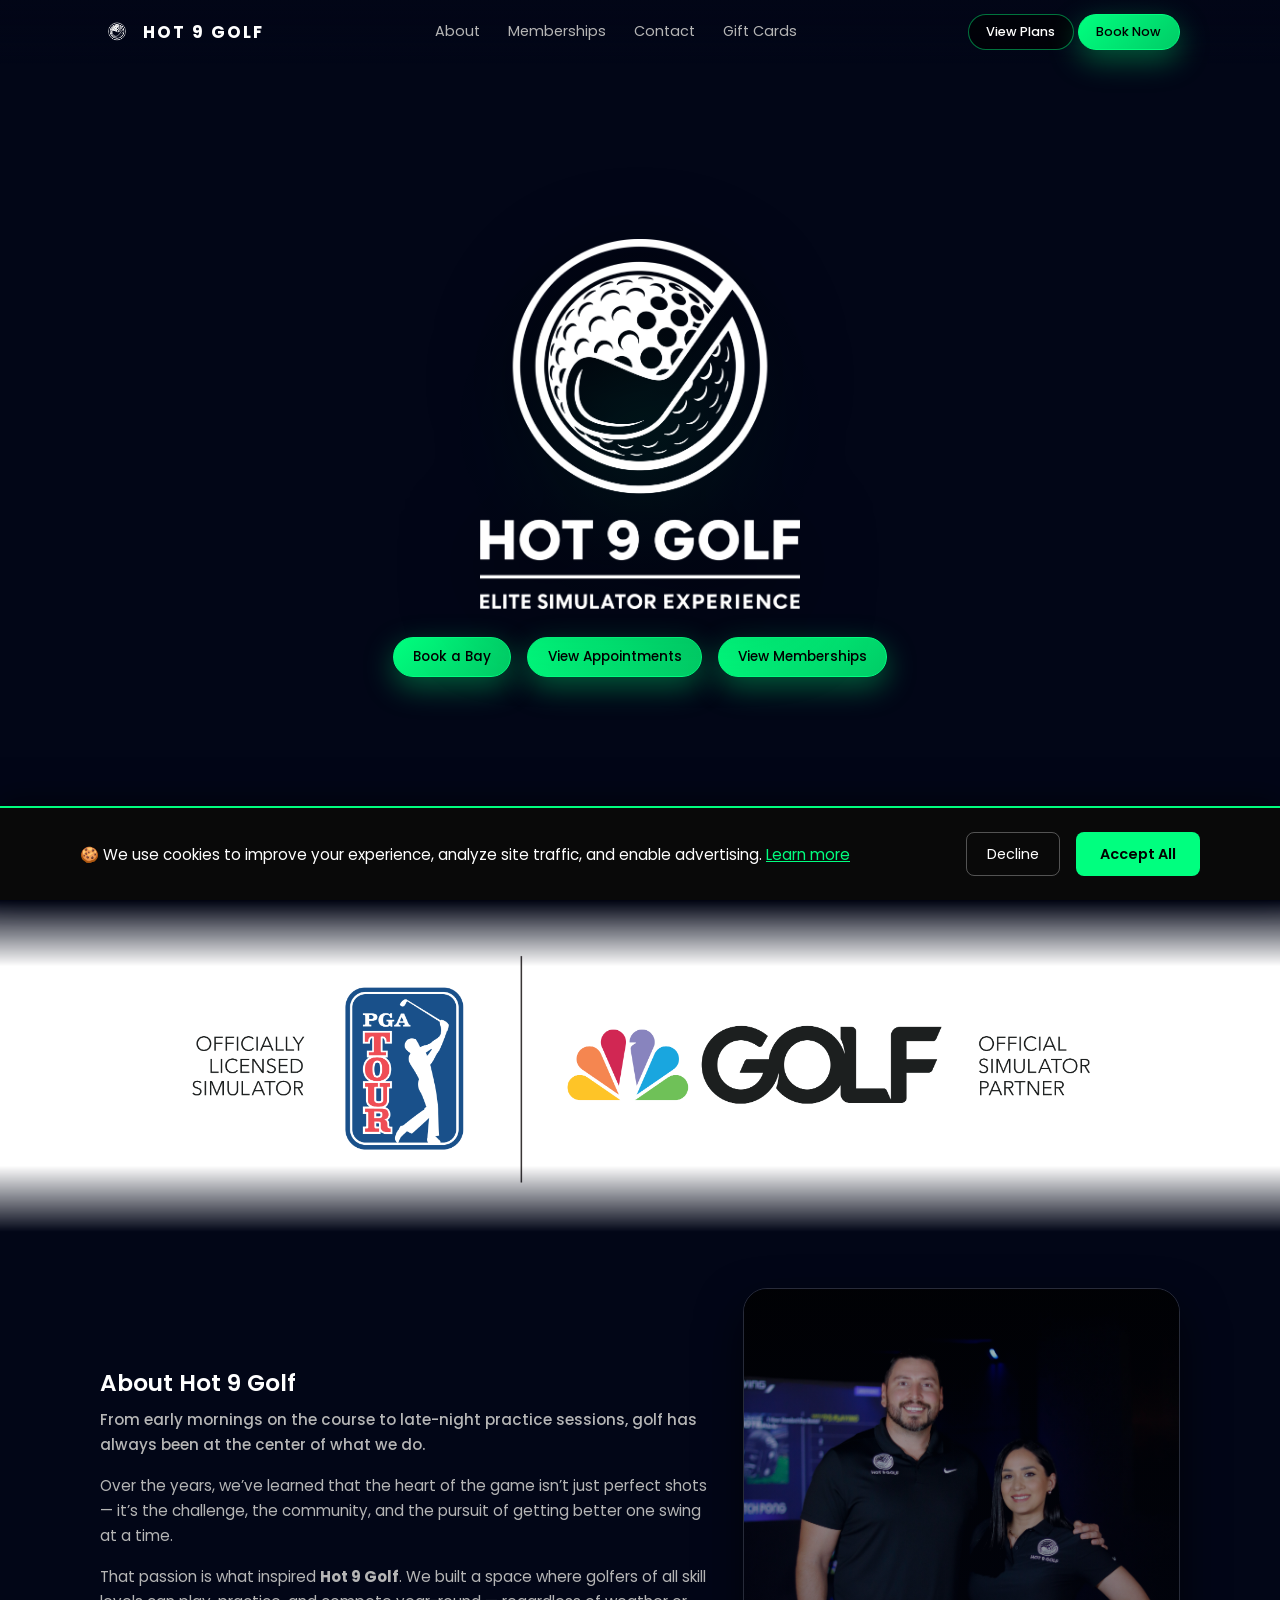
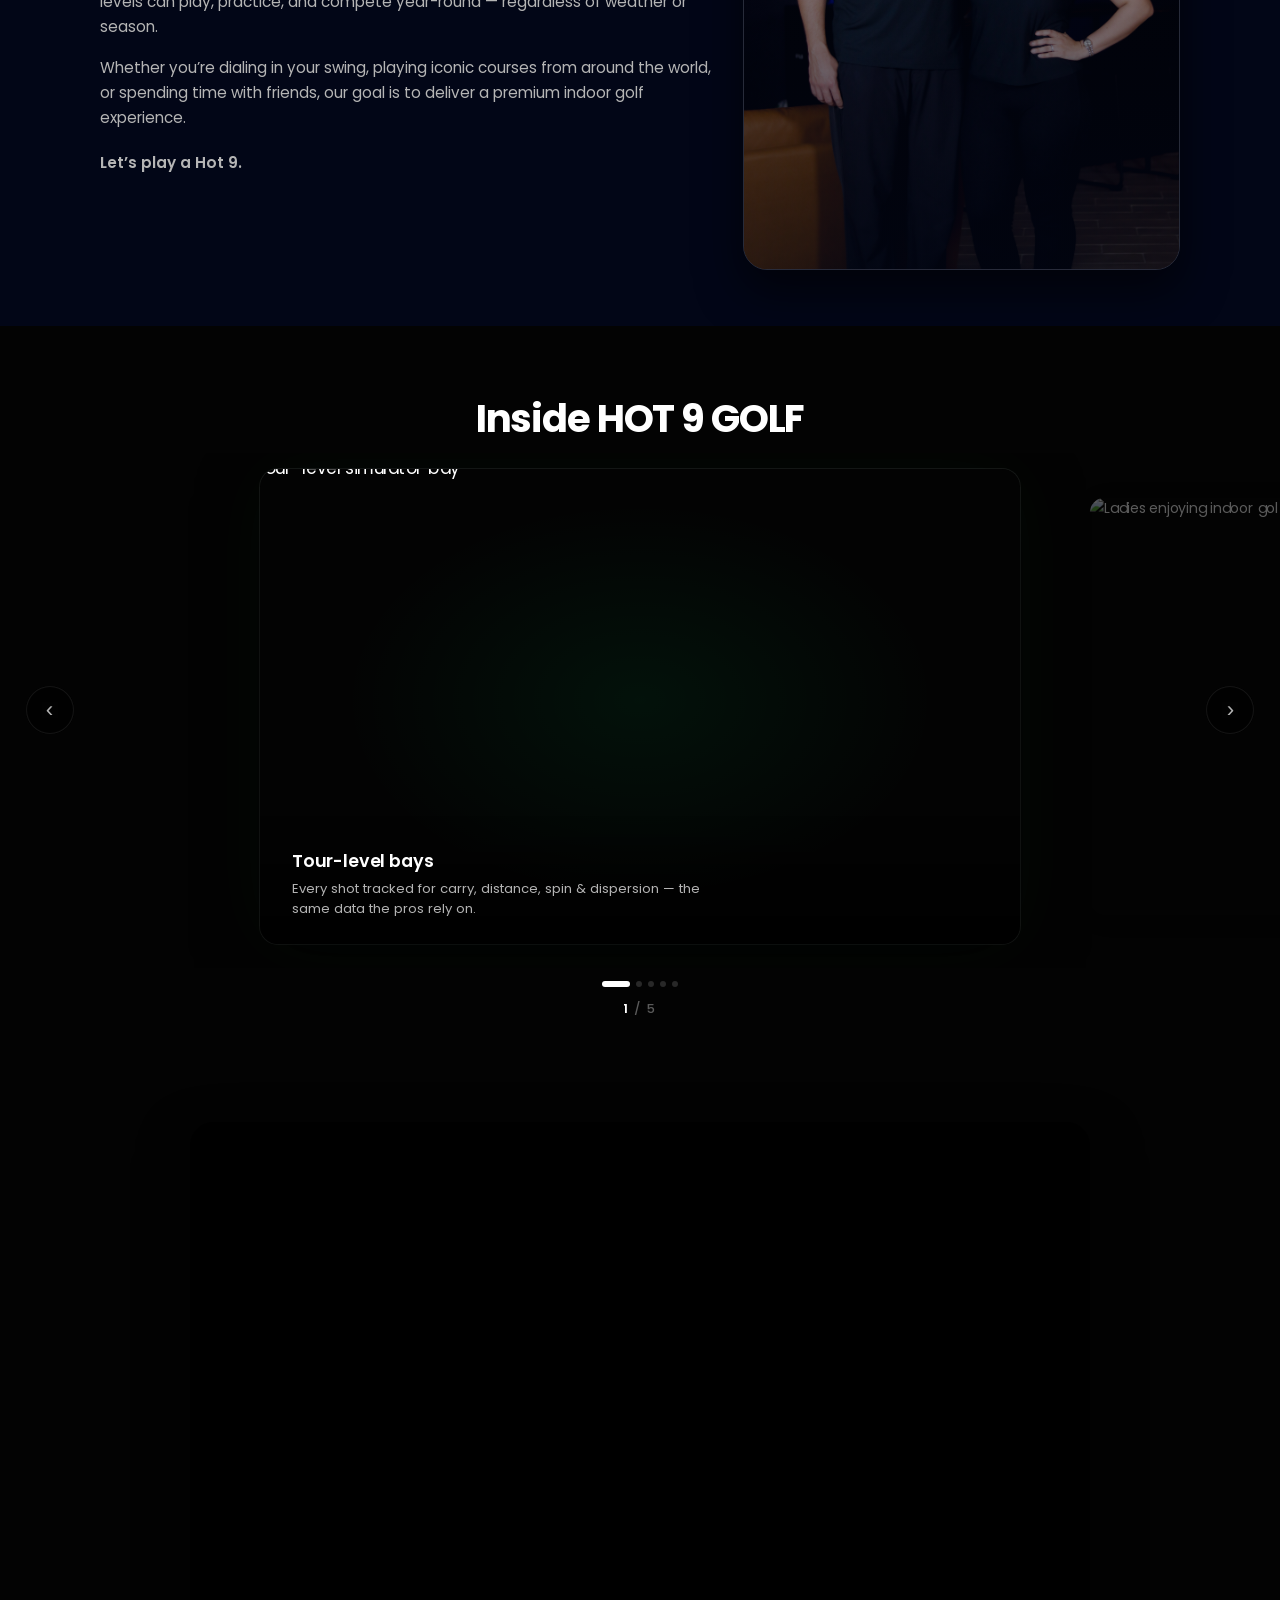
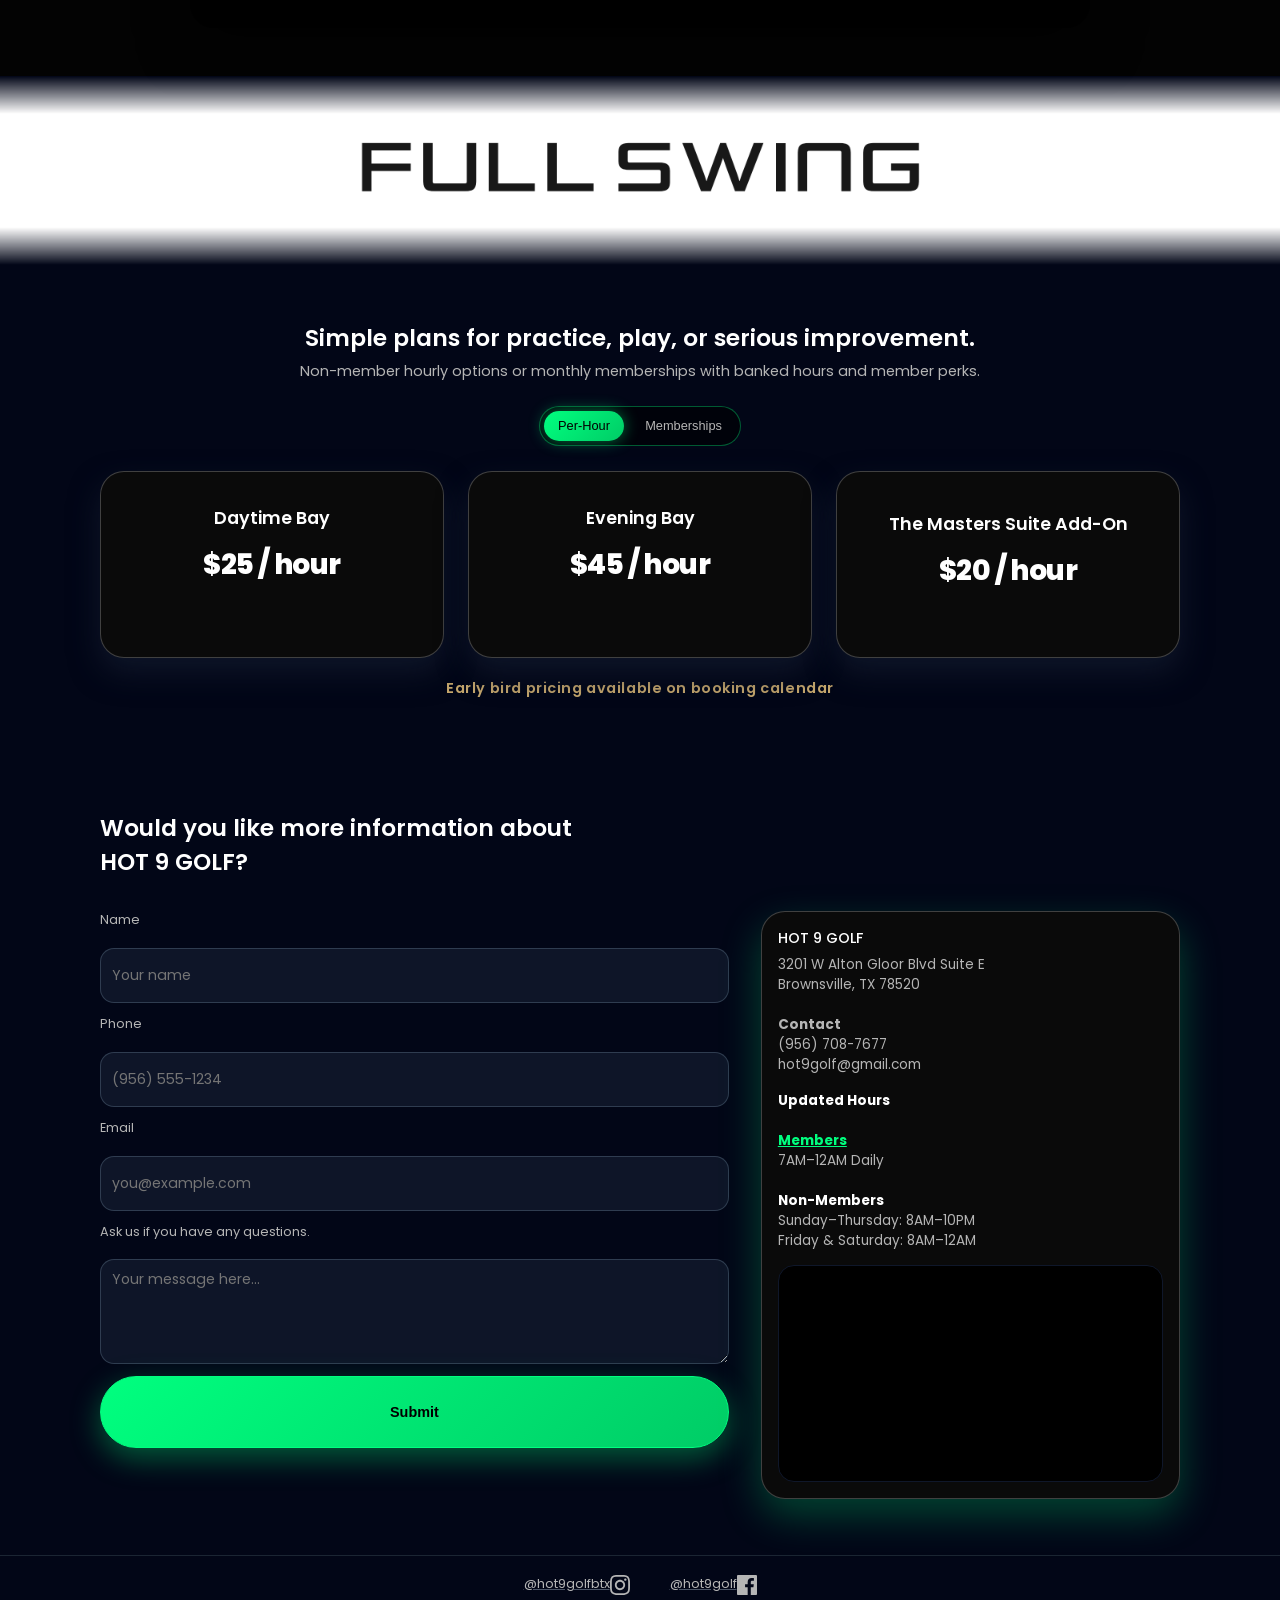
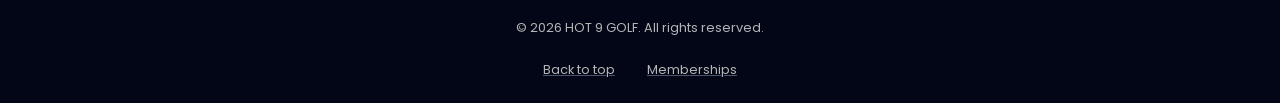
==== commit 541c3bf3: "algo leve" ====
--- a/index.html
+++ b/index.html
@@ -1608,7 +1608,7 @@
                 <article class="plan-card">
                     <div class="plan-label">Non-Member</div>
                     <div class="plan-name">Daytime Bay</div>
-                    <div class="plan-price">$40 / hour</div>
+                    <div class="plan-price">$25 / hour</div>
                     <div class="plan-note">Bay for up to 4 guests total</div>
                     <ul class="plan-features">
                         <li class="plan-feature">Standard simulator bay</li>                        
@@ -1624,7 +1624,7 @@
                 <article class="plan-card">
                     <div class="plan-label">Non-Member</div>
                     <div class="plan-name">Evening Bay</div>
-                    <div class="plan-price">$50 / hour</div>
+                    <div class="plan-price">$45 / hour</div>
                     <div class="plan-note">Bay for up to 4 guests total</div>
                     <ul class="plan-features">
                         <li class="plan-feature">Prime-time bay access</li>
@@ -1767,8 +1767,7 @@
                     <div class="plan-name">Mulligan Membership</div>
                     <div class="plan-price">$80 / month</div>
                     <ul class="plan-features">
-                        <li class="plan-feature">Gimme Hours (7AM–3PM daily)</li>
-                        <li class="plan-feature">Up to 3 guests for standard bays, 5 guests in The Masters Suite</li>
+                        <li class="plan-feature">Gimme Hours 7AM–3PM Weekdays</li>                      
                         <li class="plan-feature">Book tee times up to 4 days in advance</li>
                         <li class="plan-feature">1 active tee time</li>
                         <li class="plan-feature">Tee times available daily between 7AM–3PM</li>
@@ -1783,7 +1782,7 @@
                 <article class="plan-card" data-membership="mulligan">
                     
                     <div class="plan-name">Gimme hours</div>
-                    <div class="plan-price">(7AM–3PM daily)</div>
+                    <div class="plan-price">7AM–3PM Weekdays</div>
                     
                 </article>
                 
@@ -1800,7 +1799,7 @@
                     </div>
                     <div class="chip-row">
                         
-                        <li class="chip">Gimme Hours: 7AM–3PM daily — these hours do not count against your membership paid hours</li>
+                        <li class="chip">Gimme Hours: 7AM–3PM Weekdays — these hours do not count against your membership paid hours</li>
                         <li class="chip">Extended hours: 7AM–12AM daily (non-members close at 10PM Sun–Thu)</li>
                         <li class="chip">7:00 a.m. tee times for members (8:00 a.m. for non-members)</li>
                         <li class="chip">Additional tee times: $24.99 first hour, $9.99 each additional hour</li>
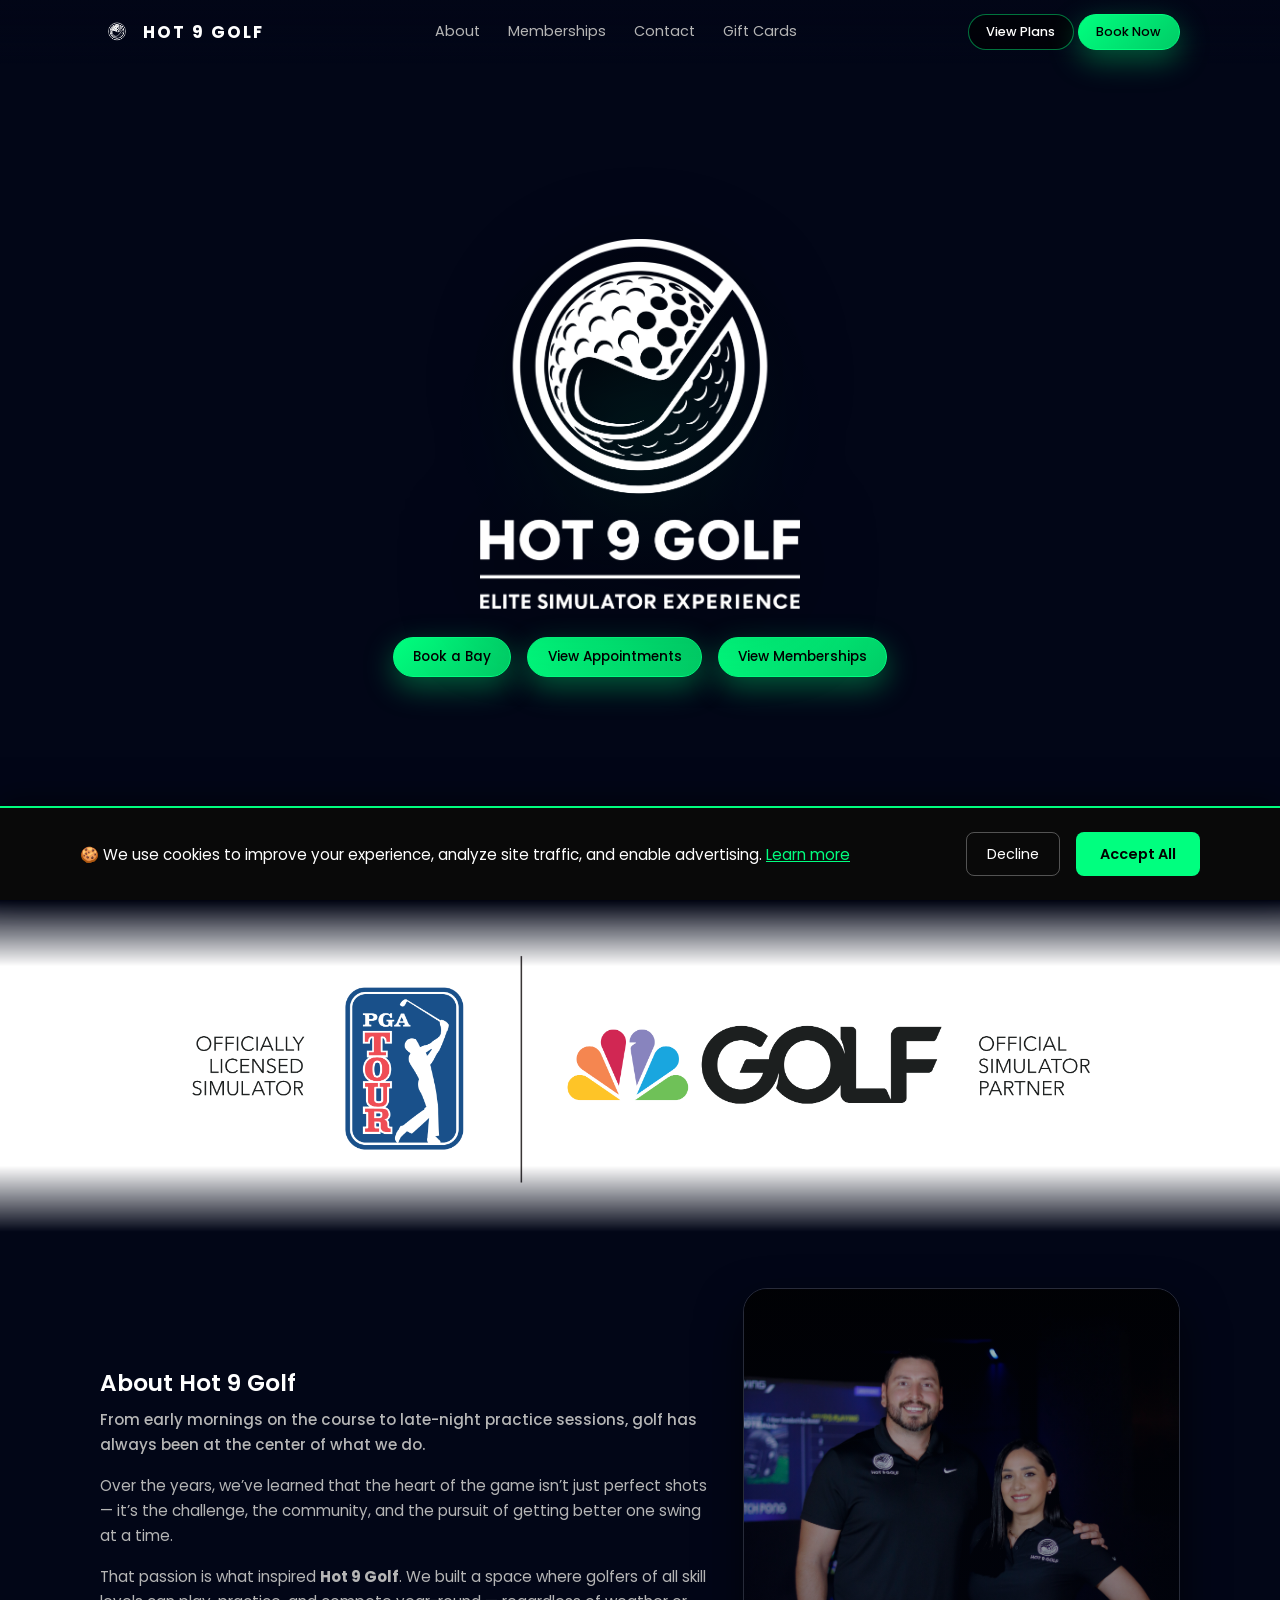
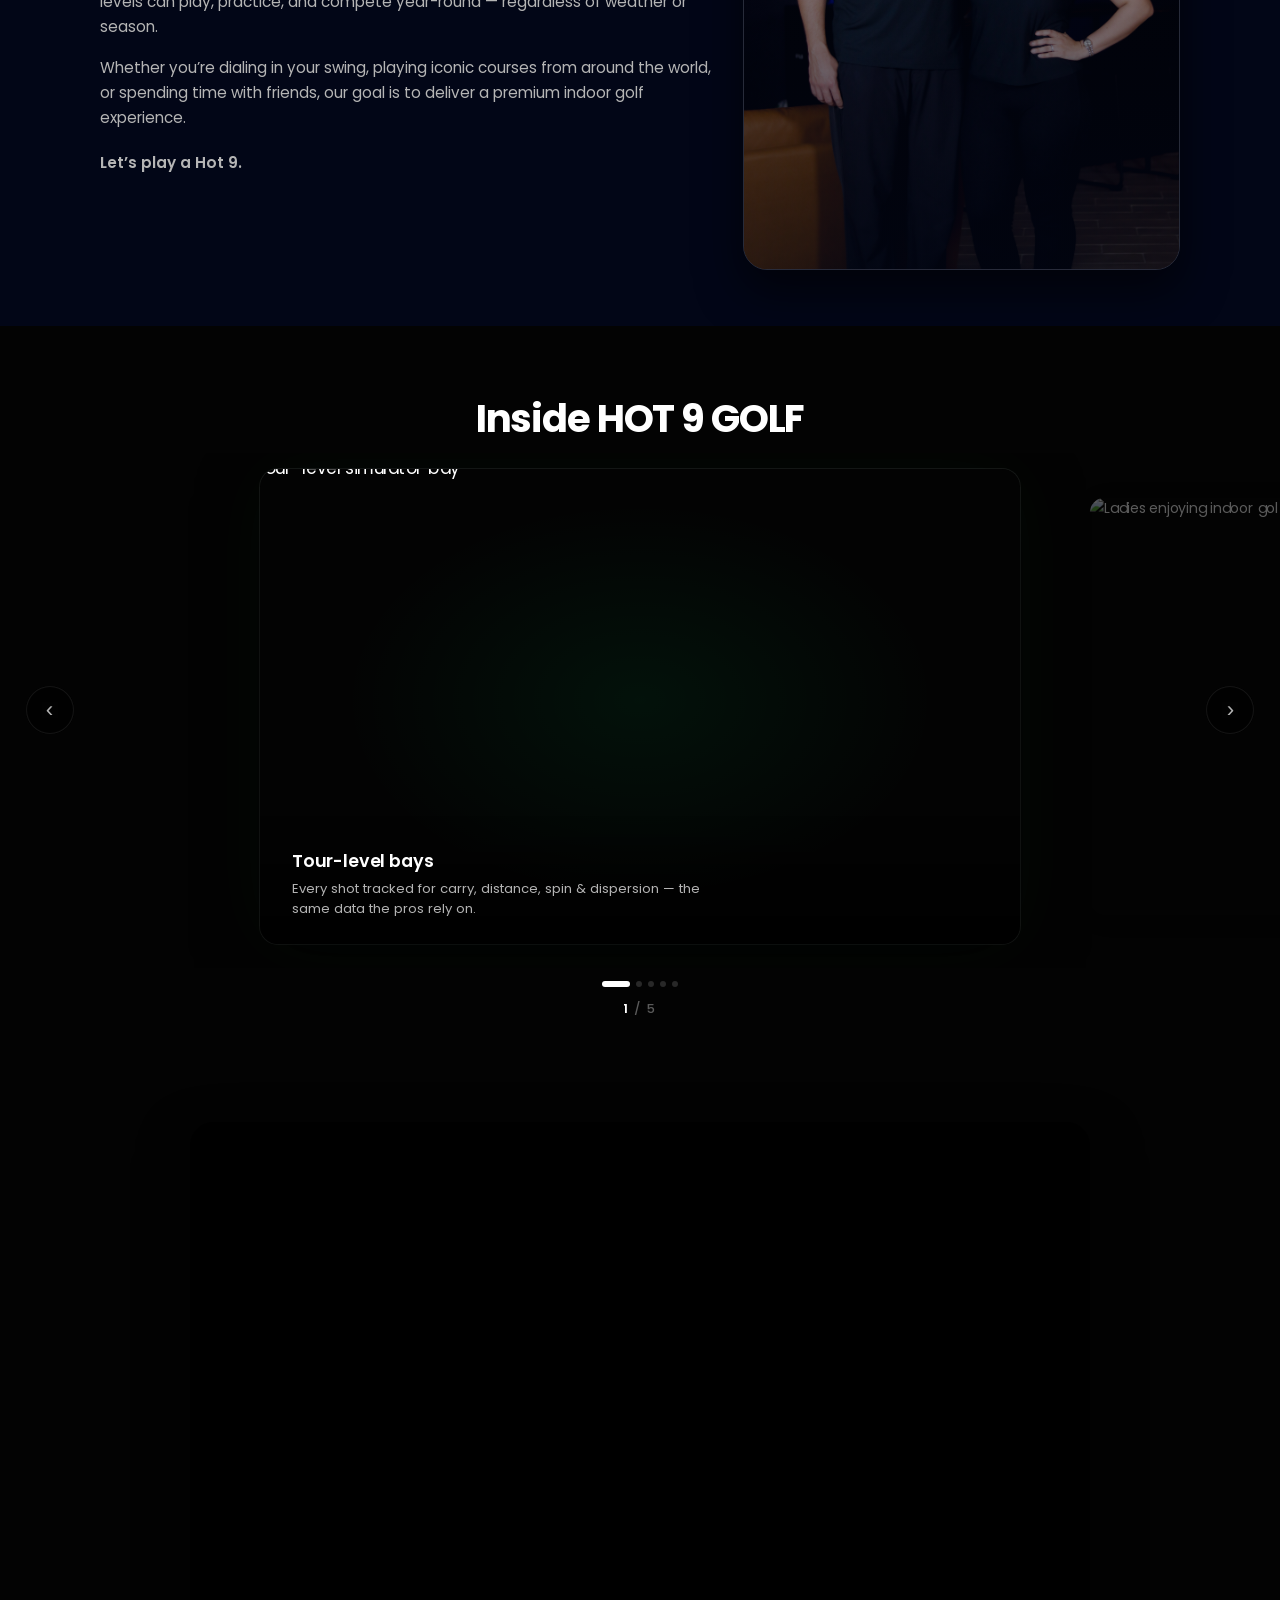
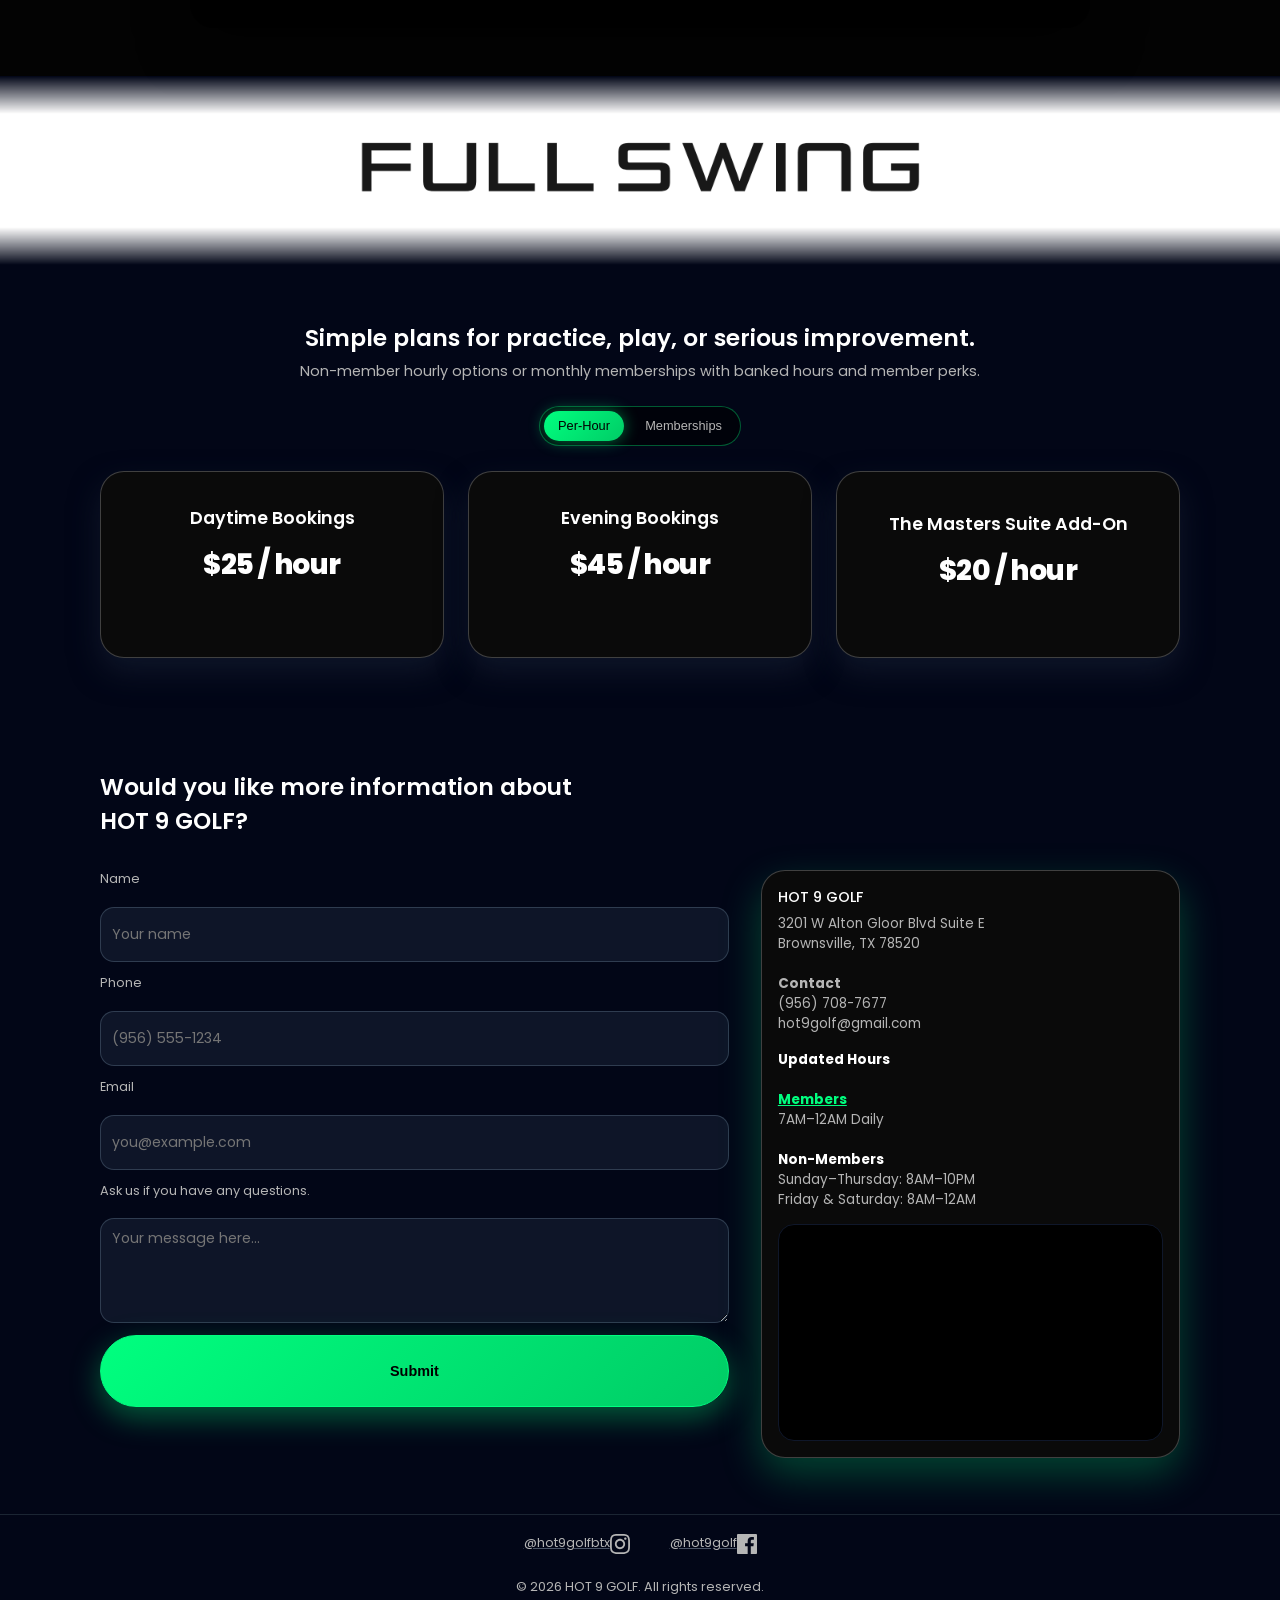
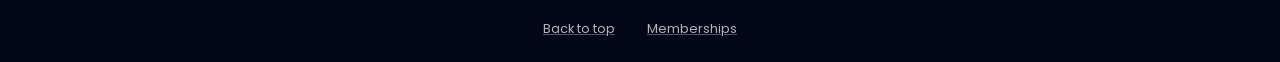
==== commit 61c3048f: "early bird removal" ====
--- a/index.html
+++ b/index.html
@@ -1607,12 +1607,12 @@
                 <!-- 8am–4pm -->
                 <article class="plan-card">
                     <div class="plan-label">Non-Member</div>
-                    <div class="plan-name">Daytime Bay</div>
+                    <div class="plan-name">Daytime Bookings</div>
                     <div class="plan-price">$25 / hour</div>
-                    <div class="plan-note">Bay for up to 4 guests total</div>
+                    <div class="plan-note"></div>
                     <ul class="plan-features">
                         <li class="plan-feature">Standard simulator bay</li>                        
-                        <li class="plan-feature">Same-day extra hour at $25</li>
+                        <li class="plan-feature">Bay for up to 4 guests total</li>
                     </ul>
                     <div class="plan-cta">
                         
@@ -1623,11 +1623,11 @@
                 <!-- 4pm–10pm -->
                 <article class="plan-card">
                     <div class="plan-label">Non-Member</div>
-                    <div class="plan-name">Evening Bay</div>
+                    <div class="plan-name">Evening Bookings</div>
                     <div class="plan-price">$45 / hour</div>
                     <div class="plan-note">Bay for up to 4 guests total</div>
                     <ul class="plan-features">
-                        <li class="plan-feature">Prime-time bay access</li>
+                        <li class="plan-feature">Standard simulator bay</li>
                         <!-- <li class="plan-feature">Additional guests (1–3) at $14.99</li> -->
                         <li class="plan-feature">Same-day extra hour at $25</li>
                     </ul>
@@ -1658,9 +1658,9 @@
                     </div>
                 </article>
             </div>
-            <p style="text-align:center; margin-top:1.25rem; font-size:0.9rem; color:var(--clr-accent, #c8a96e); font-weight:600; letter-spacing:0.04em;">
+            <!-- <p style="text-align:center; margin-top:1.25rem; font-size:0.9rem; color:var(--clr-accent, #c8a96e); font-weight:600; letter-spacing:0.04em;">
                  Early bird pricing available on booking calendar
-            </p>
+            </p> -->
         </div>
 
         <!-- MEMBERSHIPS -->
